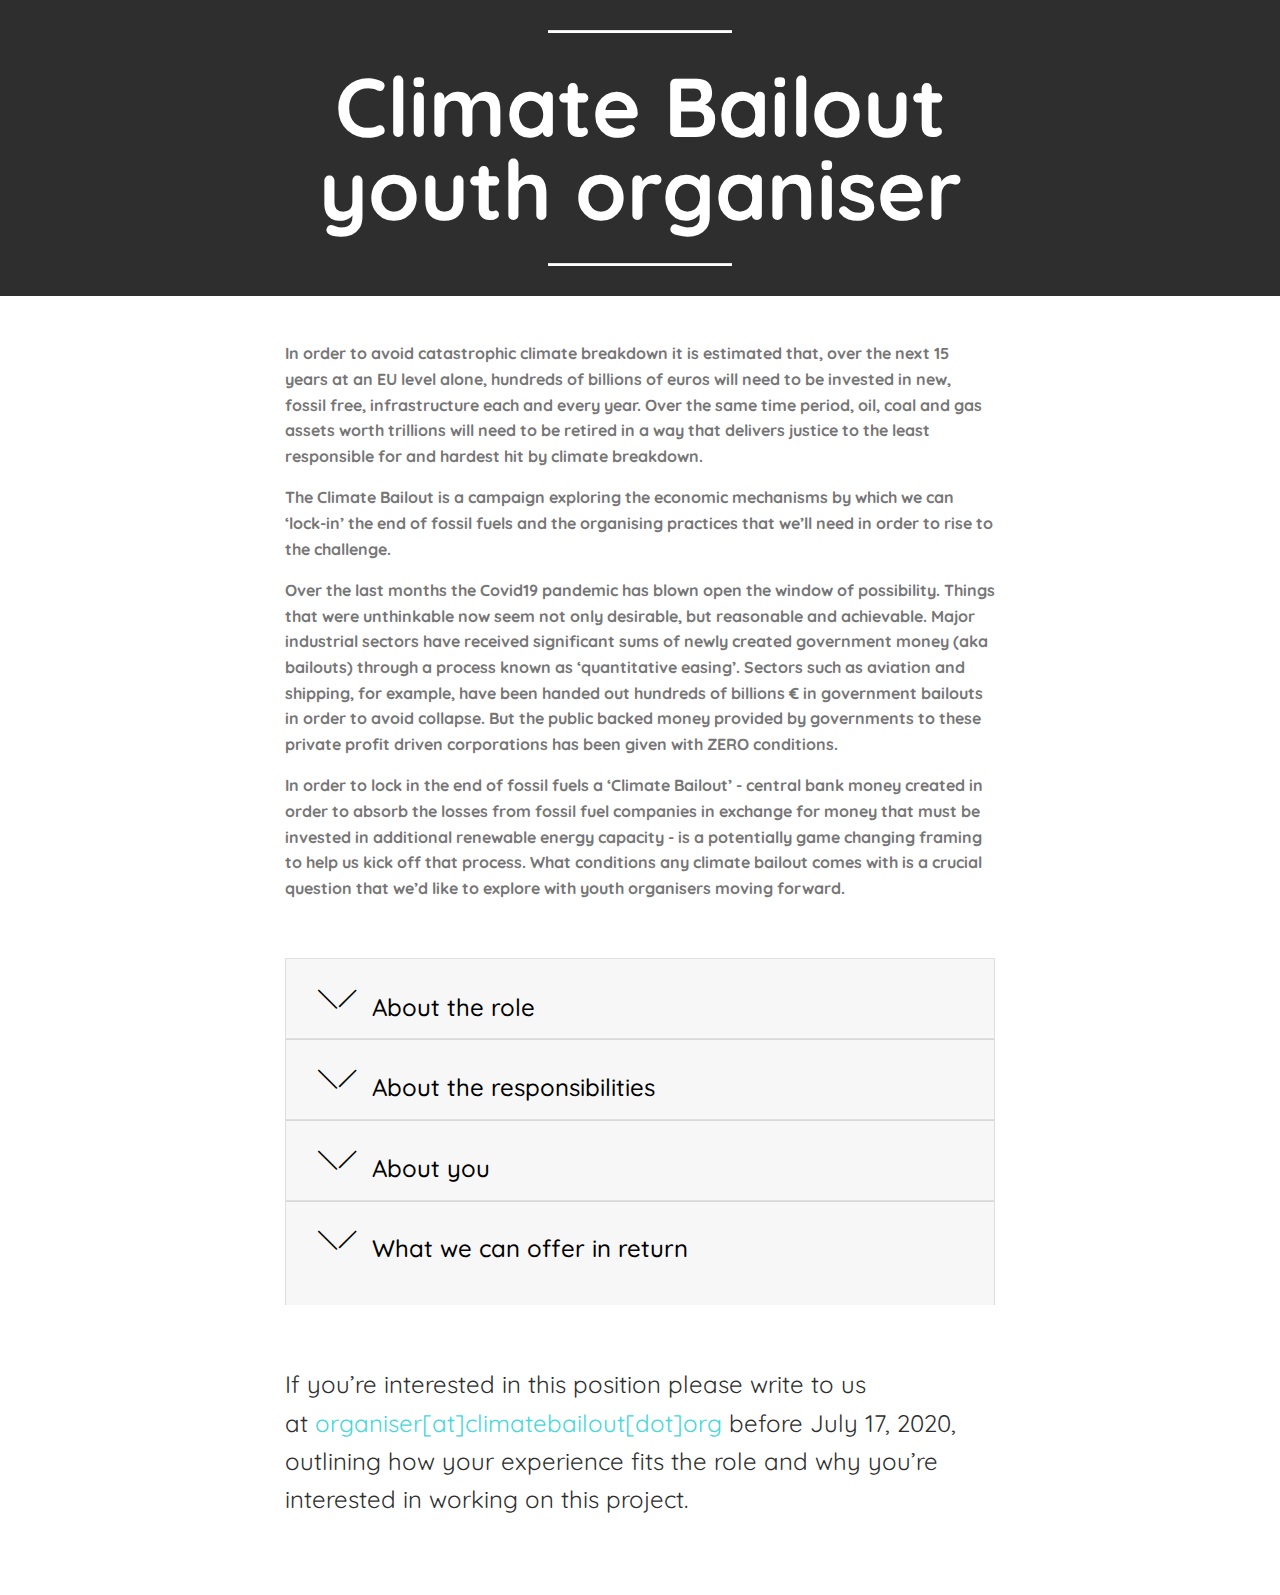
==== page1.html @ 72602262 "create github pages" ====
<!DOCTYPE html>
<html  >
<head>
  <!-- Site made with Mobirise Website Builder v4.12.4, https://mobirise.com -->
  <meta charset="UTF-8">
  <meta http-equiv="X-UA-Compatible" content="IE=edge">
  <meta name="generator" content="Mobirise v4.12.4, mobirise.com">
  <meta name="viewport" content="width=device-width, initial-scale=1, minimum-scale=1">
  <link rel="shortcut icon" href="assets/images/logo4.png" type="image/x-icon">
  <meta name="description" content="Website Builder Description">
  
  
  <title>Work with us</title>
  <link rel="stylesheet" href="assets/web/assets/mobirise-icons/mobirise-icons.css">
  <link rel="stylesheet" href="assets/bootstrap/css/bootstrap.min.css">
  <link rel="stylesheet" href="assets/bootstrap/css/bootstrap-grid.min.css">
  <link rel="stylesheet" href="assets/bootstrap/css/bootstrap-reboot.min.css">
  <link rel="stylesheet" href="assets/web/assets/gdpr-plugin/gdpr-styles.css">
  <link rel="stylesheet" href="assets/tether/tether.min.css">
  <link rel="stylesheet" href="assets/theme/css/style.css">
  <link rel="preload" as="style" href="assets/mobirise/css/mbr-additional.css"><link rel="stylesheet" href="assets/mobirise/css/mbr-additional.css" type="text/css">
  
  
  
</head>
<body>
  <section class="mbr-section article content10 cid-s43A5uUQht" id="content10-o">
    
     

    <div class="container">
        <div class="inner-container" style="width: 66%;">
            <hr class="line" style="width: 25%;">
            <div class="section-text align-center mbr-white mbr-fonts-style display-1"><strong>Climate Bailout youth organiser</strong></div>
            <hr class="line" style="width: 25%;">
        </div>
    </div>
</section>

<section class="engine"><a href="https://mobirise.info/j">website templates</a></section><section class="mbr-section article content1 cid-s43zALOTiz" id="content1-l">
    
     

    <div class="container">
        <div class="media-container-row">
            <div class="mbr-text col-12 mbr-fonts-style display-7 col-md-8"><p><strong>In order to avoid catastrophic climate breakdown it is estimated that, over the next 15 years at an EU level alone, hundreds of billions of euros will need to be invested in new, fossil free, infrastructure each and every year. Over the same time period, oil, coal and gas assets worth trillions will need to be retired in a way that delivers justice to the least responsible for and hardest hit by climate breakdown.&nbsp;</strong></p><p><strong>The Climate Bailout is a campaign exploring the economic mechanisms by which we can ‘lock-in’ the end of fossil fuels and the organising practices that we’ll need in order to rise to the challenge.&nbsp;</strong></p><p><strong>Over the last months the Covid19 pandemic has blown open the window of possibility. Things that were unthinkable now seem not only desirable, but reasonable and achievable.  Major industrial sectors have received significant sums of newly created government money (aka bailouts) through a process known as ‘quantitative easing’. Sectors such as aviation and shipping, for example, have been handed out hundreds of billions € in government bailouts in order to avoid collapse. But the public backed money provided by governments to these private profit driven corporations has been given with ZERO conditions.&nbsp;</strong></p><p><strong>In order to lock in the end of fossil fuels a ‘Climate Bailout’ - central bank money created in order to absorb the losses from fossil fuel companies in exchange for money that must be invested in additional renewable energy capacity - is a potentially game changing framing to help us kick off that process. What conditions any climate bailout comes with is a crucial question that we’d like to explore with youth organisers moving forward.</strong><br></p><p><strong><br></strong></p></div>
        </div>
    </div>
</section>

<section class="toggle1 cid-s43Cy0MGuX" id="toggle1-r">

    

    
        <div class="container">
            <div class="media-container-row">
                <div class="col-12 col-md-8">
                    <div class="section-head text-center space30">
                       
                    </div>
                    <div class="clearfix"></div>
                    <div id="bootstrap-toggle" class="toggle-panel accordionStyles tab-content">
                        <div class="card">
                            <div class="card-header" role="tab" id="headingOne">
                                <a role="button" class="collapsed panel-title text-black" data-toggle="collapse" data-core="" href="#collapse1_24" aria-expanded="false" aria-controls="collapse1">
                                    <h4 class="mbr-fonts-style display-5">
                                        <span class="sign mbr-iconfont mbri-arrow-down inactive"></span>About the role</h4>
                                </a>
                            </div>
                            <div id="collapse1_24" class="panel-collapse noScroll collapse" role="tabpanel" aria-labelledby="headingOne">
                                <div class="panel-body p-4">
                                    <p class="mbr-fonts-style panel-text display-7">
                                       The Climate Bailout is a new campaign supported by LINGO, New Economics Foundation and the World Future Council. While the technical details are still in the early stages of development, there is a deep enough understanding - i.e. that we need to organise for a swift, managed retirement of the fossil fuel industry - to start to engage more people in the development of the movement building aspects of this campaign.</p>
                                </div>
                            </div>
                        </div>
                        <div class="card">
                            <div class="card-header" role="tab" id="headingTwo">
                                <a role="button" class="collapsed panel-title text-black" data-toggle="collapse" data-core="" href="#collapse2_24" aria-expanded="false" aria-controls="collapse2">
                                    <h4 class="mbr-fonts-style display-5">
                                        <span class="sign mbr-iconfont mbri-arrow-down inactive"></span>About the responsibilities</h4>
                                </a>

                            </div>
                            <div id="collapse2_24" class="panel-collapse noScroll collapse" role="tabpanel" aria-labelledby="headingTwo">
                                <div class="panel-body p-4">
                                    <p class="mbr-fonts-style panel-text display-7"><strong>+</strong> connect and convene youth organisers to develop a collective working knowledge and understanding of what role a Climate Bailout could have in the energy transition and its connectedness to other economic approaches to tackling the climate crisis <br><strong>+</strong> help develop campaign and organising strategy and tactics<br><strong>+&nbsp;</strong>develop and organise the translation of materials in German<br><strong>+</strong> represent the climate bailout campaign at public events<br>other tasks as determined through the development of the campaign<br></p>
                                </div>
                            </div>
                        </div>
                        <div class="card">
                            <div class="card-header" role="tab" id="headingThree">
                                <a role="button" class="collapsed panel-title text-black" data-toggle="collapse" data-core="" href="#collapse3_24" aria-expanded="false" aria-controls="collapse3">
                                    <h4 class="mbr-fonts-style display-5">
                                        <span class="sign mbr-iconfont mbri-arrow-down inactive"></span>About you</h4>
                                </a>
                            </div>
                            <div id="collapse3_24" class="panel-collapse noScroll collapse" role="tabpanel" aria-labelledby="headingThree">
                                <div class="panel-body p-4">
                                    <p class="mbr-fonts-style panel-text display-7"><strong>+&nbsp;</strong>you’ve been actively organising in a youth context in Germany for at least a year<br><strong>+</strong> you’ve set up and/or helped to lead a local Fridays for Future group and/or working group and gained some hands-on experience facilitating meetings and group processes and are well connected to youth organisers across Germany, and more broadly in Europe. <br><strong>+</strong> you’re motivated to gain more skills and experience in building and running campaigns and an understanding of the role of civil disobedience as a critical tool for achieving social change. <br><strong>+&nbsp;</strong>you’re fluent in German and while your English might not be perfect you are confident to communicate in it<br></p>
                                </div>
                            </div>
                        </div>
                        <div class="card">
                            <div class="card-header" role="tab" id="headingThree">
                                <a role="button" class="collapsed panel-title text-black" data-toggle="collapse" data-core="" href="#collapse4_24" aria-expanded="false" aria-controls="collapse4">
                                    <h4 class="mbr-fonts-style display-5">
                                        <span class="sign mbr-iconfont mbri-arrow-down inactive"></span>What we can offer in return&nbsp;<div><br></div></h4>
                                </a>
                            </div>
                            <div id="collapse4_24" class="panel-collapse noScroll collapse" role="tabpanel" aria-labelledby="headingThree">
                                <div class="panel-body p-4">
                                    <p class="mbr-fonts-style panel-text display-7"><strong>+</strong> opportunity to gain organising experience with guidance from experienced climate activists and organizers in a new exciting campaign context. <br><strong>+</strong> a small (but not insignificant) monthly stipend to support you while working on the project<br></p>
                                </div>
                            </div>
                        </div>
                        
                        
                    </div>
                </div>
            </div>
        </div>
</section>

<section class="mbr-section article content1 cid-s43zFNd3b7" id="content1-n">
    
     

    <div class="container">
        <div class="media-container-row">
            <div class="mbr-text col-12 mbr-fonts-style display-5 col-md-8"><p>If you’re interested in this position please write to us at&nbsp;<strong><a href="mailto:organiser@climatebailout.org">organiser[at]climatebailout[dot]org</a></strong>&nbsp;before July 17, 2020, outlining how your experience fits the role and why you’re interested in working on this project.</p></div>
        </div>
    </div>
</section>


  <script src="assets/web/assets/jquery/jquery.min.js"></script>
  <script src="assets/popper/popper.min.js"></script>
  <script src="assets/bootstrap/js/bootstrap.min.js"></script>
  <script src="assets/tether/tether.min.js"></script>
  <script src="assets/smoothscroll/smooth-scroll.js"></script>
  <script src="assets/mbr-switch-arrow/mbr-switch-arrow.js"></script>
  <script src="assets/theme/js/script.js"></script>
  
  
</body>
</html>
---- assets/web/assets/mobirise-icons/mobirise-icons.css ----
@font-face {
  font-family: 'MobiriseIcons';
  src:  url('mobirise-icons.eot?spat4u');
  src:  url('mobirise-icons.eot?spat4u#iefix') format('embedded-opentype'),
    url('mobirise-icons.ttf?spat4u') format('truetype'),
    url('mobirise-icons.woff?spat4u') format('woff'),
    url('mobirise-icons.svg?spat4u#MobiriseIcons') format('svg');
  font-weight: normal;
  font-style: normal;
  font-display: swap;
}

[class^="mbri-"], [class*=" mbri-"] {
  /* use !important to prevent issues with browser extensions that change fonts */
  font-family: MobiriseIcons !important;
  speak: none;
  font-style: normal;
  font-weight: normal;
  font-variant: normal;
  text-transform: none;
  line-height: 1;

  /* Better Font Rendering =========== */
  -webkit-font-smoothing: antialiased;
  -moz-osx-font-smoothing: grayscale;
}

.mbri-add-submenu:before {
  content: "\e900";
}
.mbri-alert:before {
  content: "\e901";
}
.mbri-align-center:before {
  content: "\e902";
}
.mbri-align-justify:before {
  content: "\e903";
}
.mbri-align-left:before {
  content: "\e904";
}
.mbri-align-right:before {
  content: "\e905";
}
.mbri-android:before {
  content: "\e906";
}
.mbri-apple:before {
  content: "\e907";
}
.mbri-arrow-down:before {
  content: "\e908";
}
.mbri-arrow-next:before {
  content: "\e909";
}
.mbri-arrow-prev:before {
  content: "\e90a";
}
.mbri-arrow-up:before {
  content: "\e90b";
}
.mbri-bold:before {
  content: "\e90c";
}
.mbri-bookmark:before {
  content: "\e90d";
}
.mbri-bootstrap:before {
  content: "\e90e";
}
.mbri-briefcase:before {
  content: "\e90f";
}
.mbri-browse:before {
  content: "\e910";
}
.mbri-bulleted-list:before {
  content: "\e911";
}
.mbri-calendar:before {
  content: "\e912";
}
.mbri-camera:before {
  content: "\e913";
}
.mbri-cart-add:before {
  content: "\e914";
}
.mbri-cart-full:before {
  content: "\e915";
}
.mbri-cash:before {
  content: "\e916";
}
.mbri-change-style:before {
  content: "\e917";
}
.mbri-chat:before {
  content: "\e918";
}
.mbri-clock:before {
  content: "\e919";
}
.mbri-close:before {
  content: "\e91a";
}
.mbri-cloud:before {
  content: "\e91b";
}
.mbri-code:before {
  content: "\e91c";
}
.mbri-contact-form:before {
  content: "\e91d";
}
.mbri-credit-card:before {
  content: "\e91e";
}
.mbri-cursor-click:before {
  content: "\e91f";
}
.mbri-cust-feedback:before {
  content: "\e920";
}
.mbri-database:before {
  content: "\e921";
}
.mbri-delivery:before {
  content: "\e922";
}
.mbri-desktop:before {
  content: "\e923";
}
.mbri-devices:before {
  content: "\e924";
}
.mbri-down:before {
  content: "\e925";
}
.mbri-download:before {
  content: "\e989";
}
.mbri-drag-n-drop:before {
  content: "\e927";
}
.mbri-drag-n-drop2:before {
  content: "\e928";
}
.mbri-edit:before {
  content: "\e929";
}
.mbri-edit2:before {
  content: "\e92a";
}
.mbri-error:before {
  content: "\e92b";
}
.mbri-extension:before {
  content: "\e92c";
}
.mbri-features:before {
  content: "\e92d";
}
.mbri-file:before {
  content: "\e92e";
}
.mbri-flag:before {
  content: "\e92f";
}
.mbri-folder:before {
  content: "\e930";
}
.mbri-gift:before {
  content: "\e931";
}
.mbri-github:before {
  content: "\e932";
}
.mbri-globe:before {
  content: "\e933";
}
.mbri-globe-2:before {
  content: "\e934";
}
.mbri-growing-chart:before {
  content: "\e935";
}
.mbri-hearth:before {
  content: "\e936";
}
.mbri-help:before {
  content: "\e937";
}
.mbri-home:before {
  content: "\e938";
}
.mbri-hot-cup:before {
  content: "\e939";
}
.mbri-idea:before {
  content: "\e93a";
}
.mbri-image-gallery:before {
  content: "\e93b";
}
.mbri-image-slider:before {
  content: "\e93c";
}
.mbri-info:before {
  content: "\e93d";
}
.mbri-italic:before {
  content: "\e93e";
}
.mbri-key:before {
  content: "\e93f";
}
.mbri-laptop:before {
  content: "\e940";
}
.mbri-layers:before {
  content: "\e941";
}
.mbri-left-right:before {
  content: "\e942";
}
.mbri-left:before {
  content: "\e943";
}
.mbri-letter:before {
  content: "\e944";
}
.mbri-like:before {
  content: "\e945";
}
.mbri-link:before {
  content: "\e946";
}
.mbri-lock:before {
  content: "\e947";
}
.mbri-login:before {
  content: "\e948";
}
.mbri-logout:before {
  content: "\e949";
}
.mbri-magic-stick:before {
  content: "\e94a";
}
.mbri-map-pin:before {
  content: "\e94b";
}
.mbri-menu:before {
  content: "\e94c";
}
.mbri-mobile:before {
  content: "\e94d";
}
.mbri-mobile2:before {
  content: "\e94e";
}
.mbri-mobirise:before {
  content: "\e94f";
}
.mbri-more-horizontal:before {
  content: "\e950";
}
.mbri-more-vertical:before {
  content: "\e951";
}
.mbri-music:before {
  content: "\e952";
}
.mbri-new-file:before {
  content: "\e953";
}
.mbri-numbered-list:before {
  content: "\e954";
}
.mbri-opened-folder:before {
  content: "\e955";
}
.mbri-pages:before {
  content: "\e956";
}
.mbri-paper-plane:before {
  content: "\e957";
}
.mbri-paperclip:before {
  content: "\e958";
}
.mbri-photo:before {
  content: "\e959";
}
.mbri-photos:before {
  content: "\e95a";
}
.mbri-pin:before {
  content: "\e95b";
}
.mbri-play:before {
  content: "\e95c";
}
.mbri-plus:before {
  content: "\e95d";
}
.mbri-preview:before {
  content: "\e95e";
}
.mbri-print:before {
  content: "\e95f";
}
.mbri-protect:before {
  content: "\e960";
}
.mbri-question:before {
  content: "\e961";
}
.mbri-quote-left:before {
  content: "\e962";
}
.mbri-quote-right:before {
  content: "\e963";
}
.mbri-refresh:before {
  content: "\e964";
}
.mbri-responsive:before {
  content: "\e965";
}
.mbri-right:before {
  content: "\e966";
}
.mbri-rocket:before {
  content: "\e967";
}
.mbri-sad-face:before {
  content: "\e968";
}
.mbri-sale:before {
  content: "\e969";
}
.mbri-save:before {
  content: "\e96a";
}
.mbri-search:before {
  content: "\e96b";
}
.mbri-setting:before {
  content: "\e96c";
}
.mbri-setting2:before {
  content: "\e96d";
}
.mbri-setting3:before {
  content: "\e96e";
}
.mbri-share:before {
  content: "\e96f";
}
.mbri-shopping-bag:before {
  content: "\e970";
}
.mbri-shopping-basket:before {
  content: "\e971";
}
.mbri-shopping-cart:before {
  content: "\e972";
}
.mbri-sites:before {
  content: "\e973";
}
.mbri-smile-face:before {
  content: "\e974";
}
.mbri-speed:before {
  content: "\e975";
}
.mbri-star:before {
  content: "\e976";
}
.mbri-success:before {
  content: "\e977";
}
.mbri-sun:before {
  content: "\e978";
}
.mbri-sun2:before {
  content: "\e979";
}
.mbri-tablet:before {
  content: "\e97a";
}
.mbri-tablet-vertical:before {
  content: "\e97b";
}
.mbri-target:before {
  content: "\e97c";
}
.mbri-timer:before {
  content: "\e97d";
}
.mbri-to-ftp:before {
  content: "\e97e";
}
.mbri-to-local-drive:before {
  content: "\e97f";
}
.mbri-touch-swipe:before {
  content: "\e980";
}
.mbri-touch:before {
  content: "\e981";
}
.mbri-trash:before {
  content: "\e982";
}
.mbri-underline:before {
  content: "\e983";
}
.mbri-unlink:before {
  content: "\e984";
}
.mbri-unlock:before {
  content: "\e985";
}
.mbri-up-down:before {
  content: "\e986";
}
.mbri-up:before {
  content: "\e987";
}
.mbri-update:before {
  content: "\e988";
}
.mbri-upload:before {
 content: "\e926"; 
}
.mbri-user:before {
  content: "\e98a";
}
.mbri-user2:before {
  content: "\e98b";
}
.mbri-users:before {
  content: "\e98c";
}
.mbri-video:before {
  content: "\e98d";
}
.mbri-video-play:before {
  content: "\e98e";
}
.mbri-watch:before {
  content: "\e98f";
}
.mbri-website-theme:before {
  content: "\e990";
}
.mbri-wifi:before {
  content: "\e991";
}
.mbri-windows:before {
  content: "\e992";
}
.mbri-zoom-out:before {
  content: "\e993";
}
.mbri-redo:before {
  content: "\e994";
}
.mbri-undo:before {
  content: "\e995";
}
---- assets/web/assets/gdpr-plugin/gdpr-styles.css ----
.gdpr-block {
    padding: 10px;
    font-size: 14px;
    display: block;
    width: 100%;
    text-align: center;
}
.gdpr-block.covert {
	display: none;
}
.textGDPR {
    position: relative;
}
.gdpr-block label span.textGDPR input[name='gdpr']{
    width: 15px;
    height: 15px;
    margin: 0;
    position: absolute;
    top: 2px;
    left: -20px;
}
.gdpr-block label {
    color: #a7a7a7;
    vertical-align: middle;
    user-select: none;
    margin-bottom: 0;
}
---- assets/theme/css/style.css ----
/*!
 * Mobirise v4 theme (https://mobirise.com/)
 * Copyright 2017 Mobirise
 */
section {
  background-color: #eeeeee;
}

.form-control:focus {
  box-shadow: none;
}

:focus {
  outline: none;
}

body {
  font-style: normal;
  line-height: 1.5;
}

section,
.container,
.container-fluid {
  position: relative;
  word-wrap: break-word;
}

a.mbr-iconfont:hover {
  text-decoration: none;
}

.article .lead p,
.article .lead ul,
.article .lead ol,
.article .lead pre,
.article .lead blockquote {
  margin-bottom: 0;
}

ul,
ol,
pre,
blockquote {
  margin-bottom: 2.3125rem;
}

pre {
  background: #f4f4f4;
  padding: 10px 24px;
  white-space: pre-wrap;
}

.inactive {
  -webkit-user-select: none;
  -moz-user-select: none;
  -ms-user-select: none;
  user-select: none;
  pointer-events: none;
  -webkit-user-drag: none;
  user-drag: none;
}

.mbr-section__comments .row {
  justify-content: center;
  -webkit-justify-content: center;
}

a {
  font-style: normal;
  font-weight: 400;
  cursor: pointer;
}

a, a:hover {
  text-decoration: none;
}

figure {
  margin-bottom: 0;
}

body {
  color: #232323;
}

h1,
h2,
h3,
h4,
h5,
h6,
.h1,
.h2,
.h3,
.h4,
.h5,
.h6,
.display-1,
.display-2,
.display-3,
.display-4 {
  line-height: 1;
  word-break: break-word;
  word-wrap: break-word;
}

.mbr-section-title {
  font-style: normal;
  line-height: 1.2;
}

.mbr-section-subtitle {
  line-height: 1.3;
}

.mbr-text {
  font-style: normal;
  line-height: 1.6;
}

b,
strong {
  font-weight: bold;
}

blockquote {
  padding: 10px 0 10px 20px;
  position: relative;
  border-left: 2px solid;
  border-color: #ff3366;
}

input:-webkit-autofill, input:-webkit-autofill:hover, input:-webkit-autofill:focus, input:-webkit-autofill:active {
  transition-delay: 9999s;
  transition-property: background-color, color;
}

textarea[type='hidden'] {
  display: none;
}

body {
  position: relative;
}

section {
  background-position: 50% 50%;
  background-repeat: no-repeat;
  background-size: cover;
}

section .mbr-background-video,
section .mbr-background-video-preview {
  position: absolute;
  bottom: 0;
  left: 0;
  right: 0;
  top: 0;
}

.hidden {
  visibility: hidden;
}

.mbr-z-index20 {
  z-index: 20;
}

/*! Base colors */
.mbr-white {
  color: #ffffff;
}

.mbr-black {
  color: #000000;
}

.mbr-bg-white {
  background-color: #ffffff;
}

.mbr-bg-black {
  background-color: #000000;
}

/*! Text-aligns */
.align-left {
  text-align: left;
}

.align-center {
  text-align: center;
}

.align-right {
  text-align: right;
}

@media (max-width: 767px) {
  .align-left,
  .align-center,
  .align-right,
  .mbr-section-btn,
  .mbr-section-title {
    text-align: center;
  }
}

/*! Font-weight  */
.mbr-light {
  font-weight: 300;
}

.mbr-regular {
  font-weight: 400;
}

.mbr-semibold {
  font-weight: 500;
}

.mbr-bold {
  font-weight: 700;
}

/*! Media  */
.media-size-item {
  -moz-flex: 1 1 auto;
  -o-flex: 1 1 auto;
  flex: 1 1 auto;
}

.media-content {
  flex-basis: 100%;
}

.media-container-row {
  display: flex;
  flex-direction: row;
  flex-wrap: wrap;
  justify-content: center;
  align-content: center;
  align-items: start;
}

.media-container-row .media-size-item {
  width: 400px;
}

.media-container-column {
  display: flex;
  flex-direction: column;
  flex-wrap: wrap;
  justify-content: center;
  align-content: center;
  align-items: stretch;
}

.media-container-column > * {
  width: 100%;
}

@media (min-width: 992px) {
  .media-container-row {
    flex-wrap: nowrap;
  }
}

figure {
  overflow: hidden;
}

figure[mbr-media-size] {
  transition: width 0.1s;
}

.mbr-figure img,
.mbr-figure iframe {
  display: block;
  width: 100%;
}

.card {
  background-color: transparent;
  border: none;
}

.card-box {
  width: 100%;
}

.card-img {
  text-align: center;
  flex-shrink: 0;
  -webkit-flex-shrink: 0;
}

.media {
  max-width: 100%;
  margin: 0 auto;
}

.mbr-figure {
  -ms-grid-row-align: center;
  align-self: center;
}

.media-container > div {
  max-width: 100%;
}

.mbr-figure img,
.card-img img {
  width: 100%;
}

@media (max-width: 991px) {
  .media-size-item {
    width: auto !important;
  }
  .media {
    width: auto;
  }
  .mbr-figure {
    width: 100% !important;
  }
}

/*! Buttons */
.btn {
  font-weight: 500;
  border-width: 2px;
  font-style: normal;
  letter-spacing: 1px;
  margin: .4rem .8rem;
  white-space: normal;
  transition: all .3s ease-in-out;
  display: inline-flex;
  align-items: center;
  justify-content: center;
  word-break: break-word;
  -webkit-align-items: center;
  -webkit-justify-content: center;
  display: -webkit-inline-flex;
}

.btn-sm {
  font-weight: 500;
  letter-spacing: 1px;
  transition: all .3s ease-in-out;
}

.btn-md {
  font-weight: 500;
  letter-spacing: 1px;
  margin: .4rem .8rem !important;
  transition: all .3s ease-in-out;
}

.btn-lg {
  font-weight: 500;
  letter-spacing: 1px;
  margin: .4rem .8rem !important;
  transition: all .3s ease-in-out;
}

.mbr-section-btn {
  margin-left: -0.25rem;
  margin-right: -0.25rem;
  font-size: 0;
}

nav .mbr-section-btn {
  margin-left: 0rem;
  margin-right: 0rem;
}

.btn-form {
  border-radius: 0;
}

.btn-form:hover {
  cursor: pointer;
}

/*! Btn icon margin */
.btn .mbr-iconfont,
.btn.btn-sm .mbr-iconfont {
  cursor: pointer;
  margin-right: 0.5rem;
}

.btn.btn-md .mbr-iconfont,
.btn.btn-md .mbr-iconfont {
  margin-right: 0.8rem;
}

.mbr-regular {
  font-weight: 400;
}

.mbr-semibold {
  font-weight: 500;
}

.mbr-bold {
  font-weight: 700;
}

[type='submit'] {
  -webkit-appearance: none;
}

/*! Full-screen */
.mbr-fullscreen .mbr-overlay {
  min-height: 100vh;
}

.mbr-fullscreen {
  display: flex;
  display: -moz-flex;
  display: -ms-flex;
  display: -o-flex;
  align-items: center;
  -webkit-align-items: center;
  min-height: 100vh;
  padding-top: 3rem;
  padding-bottom: 3rem;
}

/*! Map */
.map {
  height: 25rem;
  position: relative;
}

.map iframe {
  width: 100%;
  height: 100%;
}

.mbr-overlay {
  background-color: #000;
  bottom: 0;
  left: 0;
  opacity: .5;
  position: absolute;
  right: 0;
  top: 0;
  z-index: 0;
  pointer-events: none;
}

/* Form */
blockquote {
  font-style: italic;
  padding: 10px 0 10px 20px;
  font-size: 1.09rem;
  position: relative;
  border-width: 3px;
}

.form-control {
  background-color: #f5f5f5;
  box-shadow: none;
  color: #565656;
  line-height: 1.43;
  min-height: 3.5em;
  padding: 1.07em .5em;
}

.form-control, .form-control:focus {
  border: 1px solid #e8e8e8;
}

.form-active .form-control:invalid {
  border-color: red;
}

.form-control-label {
  position: relative;
  cursor: pointer;
  margin-bottom: .357em;
  padding: 0;
}

.alert {
  color: #ffffff;
  border-radius: 0;
  border: 0;
  font-size: .875rem;
  line-height: 1.5;
  margin-bottom: 1.875rem;
  padding: 1.25rem;
  position: relative;
}

.alert.alert-form::after {
  background-color: inherit;
  bottom: -7px;
  content: "";
  display: block;
  height: 14px;
  left: 50%;
  margin-left: -7px;
  position: absolute;
  transform: rotate(45deg);
  width: 14px;
  -webkit-transform: rotate(45deg);
}

.form-asterisk {
  font-family: initial;
  position: absolute;
  top: -2px;
  font-weight: normal;
}

/*! Scroll to top arrow */
#scrollToTop a i:before {
  content: '';
  position: absolute;
  height: 40%;
  top: 25%;
  background: #fff;
  width: 2px;
  left: calc(50% - 1px);
}

#scrollToTop a i:after {
  content: '';
  position: absolute;
  display: block;
  border-top: 2px solid #fff;
  border-right: 2px solid #fff;
  width: 40%;
  height: 40%;
  left: 30%;
  bottom: 30%;
  transform: rotate(135deg);
  -webkit-transform: rotate(135deg);
}

.mbr-arrow-up {
  bottom: 25px;
  right: 90px;
  position: fixed;
  text-align: right;
  z-index: 5000;
  color: #ffffff;
  font-size: 32px;
  transform: rotate(180deg);
  -webkit-transform: rotate(180deg);
}

.mbr-arrow-up a {
  background: rgba(0, 0, 0, 0.2);
  border-radius: 3px;
  color: #fff;
  display: inline-block;
  height: 60px;
  width: 60px;
  outline-style: none !important;
  position: relative;
  text-decoration: none;
  transition: all 0.3s ease-in-out;
  cursor: pointer;
  text-align: center;
}

.mbr-arrow-up a:hover {
  background-color: rgba(0, 0, 0, 0.4);
}

.mbr-arrow-up a i {
  line-height: 60px;
}

.mbr-arrow-up-icon {
  display: block;
  color: #fff;
}

.mbr-arrow-up-icon::before {
  content: '\203a';
  display: inline-block;
  font-family: serif;
  font-size: 32px;
  line-height: 1;
  font-style: normal;
  position: relative;
  top: 6px;
  left: -4px;
  -webkit-transform: rotate(-90deg);
  transform: rotate(-90deg);
}

/*! Arrow Down */
.mbr-arrow {
  position: absolute;
  bottom: 45px;
  left: 50%;
  width: 60px;
  height: 60px;
  cursor: pointer;
  background-color: rgba(80, 80, 80, 0.5);
  border-radius: 50%;
  -webkit-transform: translateX(-50%);
  transform: translateX(-50%);
}

.mbr-arrow > a {
  display: inline-block;
  text-decoration: none;
  outline-style: none;
  -webkit-animation: arrowdown 1.7s ease-in-out infinite;
  animation: arrowdown 1.7s ease-in-out infinite;
}

.mbr-arrow > a > i {
  position: absolute;
  top: -2px;
  left: 15px;
  font-size: 2rem;
}

@keyframes arrowdown {
  0% {
    transform: translateY(0px);
    -webkit-transform: translateY(0px);
  }
  50% {
    transform: translateY(-5px);
    -webkit-transform: translateY(-5px);
  }
  100% {
    transform: translateY(0px);
    -webkit-transform: translateY(0px);
  }
}

@-webkit-keyframes arrowdown {
  0% {
    transform: translateY(0px);
    -webkit-transform: translateY(0px);
  }
  50% {
    transform: translateY(-5px);
    -webkit-transform: translateY(-5px);
  }
  100% {
    transform: translateY(0px);
    -webkit-transform: translateY(0px);
  }
}

@media (max-width: 500px) {
  .mbr-arrow-up {
    left: 50%;
    right: auto;
    transform: translateX(-50%) rotate(180deg);
    -webkit-transform: translateX(-50%) rotate(180deg);
  }
}

/*Gradients animation*/
@keyframes gradient-animation {
  from {
    background-position: 0% 100%;
    -webkit-animation-timing-function: ease-in-out;
            animation-timing-function: ease-in-out;
  }
  to {
    background-position: 100% 0%;
    -webkit-animation-timing-function: ease-in-out;
            animation-timing-function: ease-in-out;
  }
}

@-webkit-keyframes gradient-animation {
  from {
    background-position: 0% 100%;
    -webkit-animation-timing-function: ease-in-out;
            animation-timing-function: ease-in-out;
  }
  to {
    background-position: 100% 0%;
    -webkit-animation-timing-function: ease-in-out;
            animation-timing-function: ease-in-out;
  }
}

.bg-gradient {
  background-size: 200% 200%;
  animation: gradient-animation 5s infinite alternate;
  -webkit-animation: gradient-animation 5s infinite alternate;
}

.menu .navbar-brand {
  display: -webkit-flex;
}

.menu .navbar-brand span {
  display: flex;
  display: -webkit-flex;
}

.menu .navbar-brand .navbar-caption-wrap {
  display: -webkit-flex;
}

.menu .navbar-brand .navbar-logo img {
  display: -webkit-flex;
}

@media (min-width: 768px) and (max-width: 1023px) {
  .menu .navbar-toggleable-sm .navbar-nav {
    display: -ms-flexbox;
  }
}

@media (max-width: 1023px) {
  .menu .navbar-collapse {
    max-height: 93.5vh;
  }
  .menu .navbar-collapse.show {
    overflow: auto;
  }
}

@media (min-width: 1024px) {
  .menu .navbar-nav.nav-dropdown {
    display: -webkit-flex;
  }
  .menu .navbar-toggleable-sm .navbar-collapse {
    display: -webkit-flex !important;
  }
  .menu .collapsed .navbar-collapse {
    max-height: 93.5vh;
  }
  .menu .collapsed .navbar-collapse.show {
    overflow: auto;
  }
}

@media (max-width: 767px) {
  .menu .navbar-collapse {
    max-height: 80vh;
  }
}

/* Others*/
.note-check a[data-value=Rubik] {
  font-style: normal;
}

.mbr-arrow a {
  color: #ffffff;
}

@media (max-width: 767px) {
  .mbr-arrow {
    display: none;
  }
}

.navbar {
  display: -webkit-flex;
  -webkit-flex-wrap: wrap;
  -webkit-align-items: center;
  -webkit-justify-content: space-between;
}

.navbar-collapse {
  -webkit-flex-basis: 100%;
  -webkit-flex-grow: 1;
  -webkit-align-items: center;
}

.nav-dropdown .link {
  padding: 0.667em 1.667em !important;
  margin: 0 !important;
}

.nav {
  display: -webkit-flex;
  -webkit-flex-wrap: wrap;
}

.row {
  display: -webkit-flex;
  -webkit-flex-wrap: wrap;
}

.justify-content-center {
  -webkit-justify-content: center;
}

.form-inline {
  display: -webkit-flex;
  -webkit-align-items: center;
}

.card-wrapper {
  -webkit-flex: 1;
}

.carousel-control {
  z-index: 10;
  display: -webkit-flex;
  -webkit-align-items: center;
  -webkit-justify-content: center;
}

.carousel-controls {
  display: -webkit-flex;
}

.media {
  display: -webkit-flex;
}

.form-group:focus {
  outline: none;
}

.jq-selectbox__select {
  padding: 1.07em 0.5em;
  position: absolute;
  top: 0;
  left: 0;
  width: 100%;
}

.jq-selectbox__dropdown {
  position: absolute;
  top: 100%;
  left: 0 !important;
  width: 100% !important;
}

.jq-selectbox__trigger-arrow {
  -webkit-transform: translateY(-50%);
          transform: translateY(-50%);
}

.jq-selectbox li {
  padding: 1.07em 0.5em;
}

input[type='range'] {
  padding-left: 0 !important;
  padding-right: 0 !important;
}

.modal-dialog,
.modal-content {
  height: 100%;
}

.modal-dialog .carousel-inner {
  height: calc(100vh - 1.75rem);
}

@media (max-width: 575px) {
  .modal-dialog .carousel-inner {
    height: calc(100vh - 1rem);
  }
}

.carousel-item {
  text-align: center;
}

.carousel-item img {
  margin: auto;
}

.navbar-toggler {
  align-self: flex-start;
  padding: 0.25rem 0.75rem;
  font-size: 1.25rem;
  line-height: 1;
  background: transparent;
  border: 1px solid transparent;
  border-radius: 0.25rem;
}

.navbar-toggler:focus,
.navbar-toggler:hover {
  text-decoration: none;
}

.navbar-toggler-icon {
  display: inline-block;
  width: 1.5em;
  height: 1.5em;
  vertical-align: middle;
  content: '';
  background: no-repeat center center;
  background-size: 100% 100%;
}

.navbar-toggler-left {
  position: absolute;
  left: 1rem;
}

.navbar-toggler-right {
  position: absolute;
  right: 1rem;
}

@media (max-width: 575px) {
  .navbar-toggleable .navbar-nav .dropdown-menu {
    position: static;
    float: none;
  }
  .navbar-toggleable > .container {
    padding-right: 0;
    padding-left: 0;
  }
}

@media (min-width: 576px) {
  .navbar-toggleable {
    flex-direction: row;
    flex-wrap: nowrap;
    align-items: center;
  }
  .navbar-toggleable .navbar-nav {
    flex-direction: row;
  }
  .navbar-toggleable .navbar-nav .nav-link {
    padding-right: 0.5rem;
    padding-left: 0.5rem;
  }
  .navbar-toggleable > .container {
    display: flex;
    flex-wrap: nowrap;
    align-items: center;
  }
  .navbar-toggleable .navbar-collapse {
    display: flex !important;
    width: 100%;
  }
  .navbar-toggleable .navbar-toggler {
    display: none;
  }
}

@media (max-width: 767px) {
  .navbar-toggleable-sm .navbar-nav .dropdown-menu {
    position: static;
    float: none;
  }
  .navbar-toggleable-sm > .container {
    padding-right: 0;
    padding-left: 0;
  }
}

@media (min-width: 768px) {
  .navbar-toggleable-sm {
    flex-direction: row;
    flex-wrap: nowrap;
    align-items: center;
  }
  .navbar-toggleable-sm .navbar-nav {
    flex-direction: row;
  }
  .navbar-toggleable-sm .navbar-nav .nav-link {
    padding-right: 0.5rem;
    padding-left: 0.5rem;
  }
  .navbar-toggleable-sm > .container {
    display: flex;
    flex-wrap: nowrap;
    align-items: center;
  }
  .navbar-toggleable-sm .navbar-collapse {
    display: none;
    width: 100%;
  }
  .navbar-toggleable-sm .navbar-toggler {
    display: none;
  }
}

@media (max-width: 1023px) {
  .navbar-toggleable-md .navbar-nav .dropdown-menu {
    position: static;
    float: none;
  }
  .navbar-toggleable-md > .container {
    padding-right: 0;
    padding-left: 0;
  }
}

@media (min-width: 1024px) {
  .navbar-toggleable-md {
    flex-direction: row;
    flex-wrap: nowrap;
    align-items: center;
  }
  .navbar-toggleable-md .navbar-nav {
    flex-direction: row;
  }
  .navbar-toggleable-md .navbar-nav .nav-link {
    padding-right: 0.5rem;
    padding-left: 0.5rem;
  }
  .navbar-toggleable-md > .container {
    display: flex;
    flex-wrap: nowrap;
    align-items: center;
  }
  .navbar-toggleable-md .navbar-collapse {
    display: flex !important;
    width: 100%;
  }
  .navbar-toggleable-md .navbar-toggler {
    display: none;
  }
}

@media (max-width: 1199px) {
  .navbar-toggleable-lg .navbar-nav .dropdown-menu {
    position: static;
    float: none;
  }
  .navbar-toggleable-lg > .container {
    padding-right: 0;
    padding-left: 0;
  }
}

@media (min-width: 1200px) {
  .navbar-toggleable-lg {
    flex-direction: row;
    flex-wrap: nowrap;
    align-items: center;
  }
  .navbar-toggleable-lg .navbar-nav {
    flex-direction: row;
  }
  .navbar-toggleable-lg .navbar-nav .nav-link {
    padding-right: 0.5rem;
    padding-left: 0.5rem;
  }
  .navbar-toggleable-lg > .container {
    display: flex;
    flex-wrap: nowrap;
    align-items: center;
  }
  .navbar-toggleable-lg .navbar-collapse {
    display: flex !important;
    width: 100%;
  }
  .navbar-toggleable-lg .navbar-toggler {
    display: none;
  }
}

.navbar-toggleable-xl {
  flex-direction: row;
  flex-wrap: nowrap;
  align-items: center;
}

.navbar-toggleable-xl .navbar-nav .dropdown-menu {
  position: static;
  float: none;
}

.navbar-toggleable-xl > .container {
  padding-right: 0;
  padding-left: 0;
}

.navbar-toggleable-xl .navbar-nav {
  flex-direction: row;
}

.navbar-toggleable-xl .navbar-nav .nav-link {
  padding-right: 0.5rem;
  padding-left: 0.5rem;
}

.navbar-toggleable-xl > .container {
  display: flex;
  flex-wrap: nowrap;
  align-items: center;
}

.navbar-toggleable-xl .navbar-collapse {
  display: flex !important;
  width: 100%;
}

.navbar-toggleable-xl .navbar-toggler {
  display: none;
}

.card-img {
  width: auto;
}

.menu .navbar.collapsed:not(.beta-menu) {
  flex-direction: column;
}

.carousel-item.active,
.carousel-item-next,
.carousel-item-prev {
  display: flex;
}

.note-air-layout .dropup .dropdown-menu,
.note-air-layout .navbar-fixed-bottom .dropdown .dropdown-menu {
  bottom: initial !important;
}

html,
body {
  height: auto;
  min-height: 100vh;
}

.dropup .dropdown-toggle::after {
  display: none;
}
.engine {
	position: absolute;
	text-indent: -2400px;
	text-align: center;
	padding: 0;
	top: 0;
	left: -2400px;
}
---- assets/mobirise/css/mbr-additional.css ----
@import url(https://fonts.googleapis.com/css?family=Quicksand:300,400,500,600,700&display=swap);





body {
  font-family: Rubik;
}
.display-1 {
  font-family: 'Quicksand', sans-serif;
  font-size: 5.2rem;
  font-display: swap;
}
.display-1 > .mbr-iconfont {
  font-size: 8.32rem;
}
.display-2 {
  font-family: 'Quicksand', sans-serif;
  font-size: 2.6rem;
  font-display: swap;
}
.display-2 > .mbr-iconfont {
  font-size: 4.16rem;
}
.display-4 {
  font-family: 'Quicksand', sans-serif;
  font-size: 1rem;
  font-display: swap;
}
.display-4 > .mbr-iconfont {
  font-size: 1.6rem;
}
.display-5 {
  font-family: 'Quicksand', sans-serif;
  font-size: 1.5rem;
  font-display: swap;
}
.display-5 > .mbr-iconfont {
  font-size: 2.4rem;
}
.display-7 {
  font-family: 'Quicksand', sans-serif;
  font-size: 1rem;
  font-display: swap;
}
.display-7 > .mbr-iconfont {
  font-size: 1.6rem;
}
/* ---- Fluid typography for mobile devices ---- */
/* 1.4 - font scale ratio ( bootstrap == 1.42857 ) */
/* 100vw - current viewport width */
/* (48 - 20)  48 == 48rem == 768px, 20 == 20rem == 320px(minimal supported viewport) */
/* 0.65 - min scale variable, may vary */
@media (max-width: 768px) {
  .display-1 {
    font-size: 4.16rem;
    font-size: calc( 2.4699999999999998rem + (5.2 - 2.4699999999999998) * ((100vw - 20rem) / (48 - 20)));
    line-height: calc( 1.4 * (2.4699999999999998rem + (5.2 - 2.4699999999999998) * ((100vw - 20rem) / (48 - 20))));
  }
  .display-2 {
    font-size: 2.08rem;
    font-size: calc( 1.56rem + (2.6 - 1.56) * ((100vw - 20rem) / (48 - 20)));
    line-height: calc( 1.4 * (1.56rem + (2.6 - 1.56) * ((100vw - 20rem) / (48 - 20))));
  }
  .display-4 {
    font-size: 0.8rem;
    font-size: calc( 1rem + (1 - 1) * ((100vw - 20rem) / (48 - 20)));
    line-height: calc( 1.4 * (1rem + (1 - 1) * ((100vw - 20rem) / (48 - 20))));
  }
  .display-5 {
    font-size: 1.2rem;
    font-size: calc( 1.175rem + (1.5 - 1.175) * ((100vw - 20rem) / (48 - 20)));
    line-height: calc( 1.4 * (1.175rem + (1.5 - 1.175) * ((100vw - 20rem) / (48 - 20))));
  }
}
/* Buttons */
.btn {
  padding: 1rem 3rem;
  border-radius: 3px;
}
.btn-sm {
  padding: 0.6rem 1.5rem;
  border-radius: 3px;
}
.btn-md {
  padding: 1rem 3rem;
  border-radius: 3px;
}
.btn-lg {
  padding: 1.2rem 3.2rem;
  border-radius: 3px;
}
.bg-primary {
  background-color: #46d7d7 !important;
}
.bg-success {
  background-color: #f7ed4a !important;
}
.bg-info {
  background-color: #46d7d7 !important;
}
.bg-warning {
  background-color: #879a9f !important;
}
.bg-danger {
  background-color: #b1a374 !important;
}
.btn-primary,
.btn-primary:active {
  background-color: #46d7d7 !important;
  border-color: #46d7d7 !important;
  color: #ffffff !important;
}
.btn-primary:hover,
.btn-primary:focus,
.btn-primary.focus,
.btn-primary.active {
  color: #ffffff !important;
  background-color: #25abab !important;
  border-color: #25abab !important;
}
.btn-primary.disabled,
.btn-primary:disabled {
  color: #ffffff !important;
  background-color: #25abab !important;
  border-color: #25abab !important;
}
.btn-secondary,
.btn-secondary:active {
  background-color: #309e33 !important;
  border-color: #309e33 !important;
  color: #ffffff !important;
}
.btn-secondary:hover,
.btn-secondary:focus,
.btn-secondary.focus,
.btn-secondary.active {
  color: #ffffff !important;
  background-color: #1e6320 !important;
  border-color: #1e6320 !important;
}
.btn-secondary.disabled,
.btn-secondary:disabled {
  color: #ffffff !important;
  background-color: #1e6320 !important;
  border-color: #1e6320 !important;
}
.btn-info,
.btn-info:active {
  background-color: #46d7d7 !important;
  border-color: #46d7d7 !important;
  color: #ffffff !important;
}
.btn-info:hover,
.btn-info:focus,
.btn-info.focus,
.btn-info.active {
  color: #ffffff !important;
  background-color: #25abab !important;
  border-color: #25abab !important;
}
.btn-info.disabled,
.btn-info:disabled {
  color: #ffffff !important;
  background-color: #25abab !important;
  border-color: #25abab !important;
}
.btn-success,
.btn-success:active {
  background-color: #f7ed4a !important;
  border-color: #f7ed4a !important;
  color: #3f3c03 !important;
}
.btn-success:hover,
.btn-success:focus,
.btn-success.focus,
.btn-success.active {
  color: #3f3c03 !important;
  background-color: #eadd0a !important;
  border-color: #eadd0a !important;
}
.btn-success.disabled,
.btn-success:disabled {
  color: #3f3c03 !important;
  background-color: #eadd0a !important;
  border-color: #eadd0a !important;
}
.btn-warning,
.btn-warning:active {
  background-color: #879a9f !important;
  border-color: #879a9f !important;
  color: #ffffff !important;
}
.btn-warning:hover,
.btn-warning:focus,
.btn-warning.focus,
.btn-warning.active {
  color: #ffffff !important;
  background-color: #617479 !important;
  border-color: #617479 !important;
}
.btn-warning.disabled,
.btn-warning:disabled {
  color: #ffffff !important;
  background-color: #617479 !important;
  border-color: #617479 !important;
}
.btn-danger,
.btn-danger:active {
  background-color: #b1a374 !important;
  border-color: #b1a374 !important;
  color: #ffffff !important;
}
.btn-danger:hover,
.btn-danger:focus,
.btn-danger.focus,
.btn-danger.active {
  color: #ffffff !important;
  background-color: #8b7d4e !important;
  border-color: #8b7d4e !important;
}
.btn-danger.disabled,
.btn-danger:disabled {
  color: #ffffff !important;
  background-color: #8b7d4e !important;
  border-color: #8b7d4e !important;
}
.btn-white {
  color: #333333 !important;
}
.btn-white,
.btn-white:active {
  background-color: #ffffff !important;
  border-color: #ffffff !important;
  color: #808080 !important;
}
.btn-white:hover,
.btn-white:focus,
.btn-white.focus,
.btn-white.active {
  color: #808080 !important;
  background-color: #d9d9d9 !important;
  border-color: #d9d9d9 !important;
}
.btn-white.disabled,
.btn-white:disabled {
  color: #808080 !important;
  background-color: #d9d9d9 !important;
  border-color: #d9d9d9 !important;
}
.btn-black,
.btn-black:active {
  background-color: #333333 !important;
  border-color: #333333 !important;
  color: #ffffff !important;
}
.btn-black:hover,
.btn-black:focus,
.btn-black.focus,
.btn-black.active {
  color: #ffffff !important;
  background-color: #0d0d0d !important;
  border-color: #0d0d0d !important;
}
.btn-black.disabled,
.btn-black:disabled {
  color: #ffffff !important;
  background-color: #0d0d0d !important;
  border-color: #0d0d0d !important;
}
.btn-primary-outline,
.btn-primary-outline:active {
  background: none;
  border-color: #219696;
  color: #219696;
}
.btn-primary-outline:hover,
.btn-primary-outline:focus,
.btn-primary-outline.focus,
.btn-primary-outline.active {
  color: #ffffff;
  background-color: #46d7d7;
  border-color: #46d7d7;
}
.btn-primary-outline.disabled,
.btn-primary-outline:disabled {
  color: #ffffff !important;
  background-color: #46d7d7 !important;
  border-color: #46d7d7 !important;
}
.btn-secondary-outline,
.btn-secondary-outline:active {
  background: none;
  border-color: #18501a;
  color: #18501a;
}
.btn-secondary-outline:hover,
.btn-secondary-outline:focus,
.btn-secondary-outline.focus,
.btn-secondary-outline.active {
  color: #ffffff;
  background-color: #309e33;
  border-color: #309e33;
}
.btn-secondary-outline.disabled,
.btn-secondary-outline:disabled {
  color: #ffffff !important;
  background-color: #309e33 !important;
  border-color: #309e33 !important;
}
.btn-info-outline,
.btn-info-outline:active {
  background: none;
  border-color: #219696;
  color: #219696;
}
.btn-info-outline:hover,
.btn-info-outline:focus,
.btn-info-outline.focus,
.btn-info-outline.active {
  color: #ffffff;
  background-color: #46d7d7;
  border-color: #46d7d7;
}
.btn-info-outline.disabled,
.btn-info-outline:disabled {
  color: #ffffff !important;
  background-color: #46d7d7 !important;
  border-color: #46d7d7 !important;
}
.btn-success-outline,
.btn-success-outline:active {
  background: none;
  border-color: #d2c609;
  color: #d2c609;
}
.btn-success-outline:hover,
.btn-success-outline:focus,
.btn-success-outline.focus,
.btn-success-outline.active {
  color: #3f3c03;
  background-color: #f7ed4a;
  border-color: #f7ed4a;
}
.btn-success-outline.disabled,
.btn-success-outline:disabled {
  color: #3f3c03 !important;
  background-color: #f7ed4a !important;
  border-color: #f7ed4a !important;
}
.btn-warning-outline,
.btn-warning-outline:active {
  background: none;
  border-color: #55666b;
  color: #55666b;
}
.btn-warning-outline:hover,
.btn-warning-outline:focus,
.btn-warning-outline.focus,
.btn-warning-outline.active {
  color: #ffffff;
  background-color: #879a9f;
  border-color: #879a9f;
}
.btn-warning-outline.disabled,
.btn-warning-outline:disabled {
  color: #ffffff !important;
  background-color: #879a9f !important;
  border-color: #879a9f !important;
}
.btn-danger-outline,
.btn-danger-outline:active {
  background: none;
  border-color: #7a6e45;
  color: #7a6e45;
}
.btn-danger-outline:hover,
.btn-danger-outline:focus,
.btn-danger-outline.focus,
.btn-danger-outline.active {
  color: #ffffff;
  background-color: #b1a374;
  border-color: #b1a374;
}
.btn-danger-outline.disabled,
.btn-danger-outline:disabled {
  color: #ffffff !important;
  background-color: #b1a374 !important;
  border-color: #b1a374 !important;
}
.btn-black-outline,
.btn-black-outline:active {
  background: none;
  border-color: #000000;
  color: #000000;
}
.btn-black-outline:hover,
.btn-black-outline:focus,
.btn-black-outline.focus,
.btn-black-outline.active {
  color: #ffffff;
  background-color: #333333;
  border-color: #333333;
}
.btn-black-outline.disabled,
.btn-black-outline:disabled {
  color: #ffffff !important;
  background-color: #333333 !important;
  border-color: #333333 !important;
}
.btn-white-outline,
.btn-white-outline:active,
.btn-white-outline.active {
  background: none;
  border-color: #ffffff;
  color: #ffffff;
}
.btn-white-outline:hover,
.btn-white-outline:focus,
.btn-white-outline.focus {
  color: #333333;
  background-color: #ffffff;
  border-color: #ffffff;
}
.text-primary {
  color: #46d7d7 !important;
}
.text-secondary {
  color: #309e33 !important;
}
.text-success {
  color: #f7ed4a !important;
}
.text-info {
  color: #46d7d7 !important;
}
.text-warning {
  color: #879a9f !important;
}
.text-danger {
  color: #b1a374 !important;
}
.text-white {
  color: #ffffff !important;
}
.text-black {
  color: #000000 !important;
}
a.text-primary:hover,
a.text-primary:focus {
  color: #219696 !important;
}
a.text-secondary:hover,
a.text-secondary:focus {
  color: #18501a !important;
}
a.text-success:hover,
a.text-success:focus {
  color: #d2c609 !important;
}
a.text-info:hover,
a.text-info:focus {
  color: #219696 !important;
}
a.text-warning:hover,
a.text-warning:focus {
  color: #55666b !important;
}
a.text-danger:hover,
a.text-danger:focus {
  color: #7a6e45 !important;
}
a.text-white:hover,
a.text-white:focus {
  color: #b3b3b3 !important;
}
a.text-black:hover,
a.text-black:focus {
  color: #4d4d4d !important;
}
.alert-success {
  background-color: #70c770;
}
.alert-info {
  background-color: #46d7d7;
}
.alert-warning {
  background-color: #879a9f;
}
.alert-danger {
  background-color: #b1a374;
}
.mbr-section-btn a.btn:not(.btn-form) {
  border-radius: 100px;
}
.mbr-section-btn a.btn:not(.btn-form):hover,
.mbr-section-btn a.btn:not(.btn-form):focus {
  box-shadow: none !important;
}
.mbr-section-btn a.btn:not(.btn-form):hover,
.mbr-section-btn a.btn:not(.btn-form):focus {
  box-shadow: 0 10px 40px 0 rgba(0, 0, 0, 0.2) !important;
  -webkit-box-shadow: 0 10px 40px 0 rgba(0, 0, 0, 0.2) !important;
}
.mbr-gallery-filter li a {
  border-radius: 100px !important;
}
.mbr-gallery-filter li.active .btn {
  background-color: #46d7d7;
  border-color: #46d7d7;
  color: #ffffff;
}
.mbr-gallery-filter li.active .btn:focus {
  box-shadow: none;
}
.nav-tabs .nav-link {
  border-radius: 100px !important;
}
a,
a:hover {
  color: #46d7d7;
}
.mbr-plan-header.bg-primary .mbr-plan-subtitle,
.mbr-plan-header.bg-primary .mbr-plan-price-desc {
  color: #eefbfb;
}
.mbr-plan-header.bg-success .mbr-plan-subtitle,
.mbr-plan-header.bg-success .mbr-plan-price-desc {
  color: #ffffff;
}
.mbr-plan-header.bg-info .mbr-plan-subtitle,
.mbr-plan-header.bg-info .mbr-plan-price-desc {
  color: #eefbfb;
}
.mbr-plan-header.bg-warning .mbr-plan-subtitle,
.mbr-plan-header.bg-warning .mbr-plan-price-desc {
  color: #ced6d8;
}
.mbr-plan-header.bg-danger .mbr-plan-subtitle,
.mbr-plan-header.bg-danger .mbr-plan-price-desc {
  color: #dfd9c6;
}
/* Scroll to top button*/
.scrollToTop_wraper {
  display: none;
}
.form-control {
  font-family: 'Quicksand', sans-serif;
  font-size: 1rem;
  font-display: swap;
}
.form-control > .mbr-iconfont {
  font-size: 1.6rem;
}
blockquote {
  border-color: #46d7d7;
}
/* Forms */
.mbr-form .btn {
  margin: .4rem 0;
}
.mbr-form .input-group-btn a.btn {
  border-radius: 100px !important;
}
.mbr-form .input-group-btn a.btn:hover {
  box-shadow: 0 10px 40px 0 rgba(0, 0, 0, 0.2);
}
.mbr-form .input-group-btn button[type="submit"] {
  border-radius: 100px !important;
  padding: 1rem 3rem;
}
.mbr-form .input-group-btn button[type="submit"]:hover {
  box-shadow: 0 10px 40px 0 rgba(0, 0, 0, 0.2);
}
.form2 .form-control {
  border-top-left-radius: 100px;
  border-bottom-left-radius: 100px;
}
.form2 .input-group-btn a.btn {
  border-top-left-radius: 0 !important;
  border-bottom-left-radius: 0 !important;
}
.form2 .input-group-btn button[type="submit"] {
  border-top-left-radius: 0 !important;
  border-bottom-left-radius: 0 !important;
}
.form3 input[type="email"] {
  border-radius: 100px !important;
}
@media (max-width: 349px) {
  .form2 input[type="email"] {
    border-radius: 100px !important;
  }
  .form2 .input-group-btn a.btn {
    border-radius: 100px !important;
  }
  .form2 .input-group-btn button[type="submit"] {
    border-radius: 100px !important;
  }
}
@media (max-width: 767px) {
  .btn {
    font-size: .75rem !important;
  }
  .btn .mbr-iconfont {
    font-size: 1rem !important;
  }
}
/* Footer */
.mbr-footer-content li::before,
.mbr-footer .mbr-contacts li::before {
  background: #46d7d7;
}
.mbr-footer-content li a:hover,
.mbr-footer .mbr-contacts li a:hover {
  color: #46d7d7;
}
.footer3 input[type="email"],
.footer4 input[type="email"] {
  border-radius: 100px !important;
}
.footer3 .input-group-btn a.btn,
.footer4 .input-group-btn a.btn {
  border-radius: 100px !important;
}
.footer3 .input-group-btn button[type="submit"],
.footer4 .input-group-btn button[type="submit"] {
  border-radius: 100px !important;
}
/* Headers*/
.header13 .form-inline input[type="email"],
.header14 .form-inline input[type="email"] {
  border-radius: 100px;
}
.header13 .form-inline input[type="text"],
.header14 .form-inline input[type="text"] {
  border-radius: 100px;
}
.header13 .form-inline input[type="tel"],
.header14 .form-inline input[type="tel"] {
  border-radius: 100px;
}
.header13 .form-inline a.btn,
.header14 .form-inline a.btn {
  border-radius: 100px;
}
.header13 .form-inline button,
.header14 .form-inline button {
  border-radius: 100px !important;
}
@media screen and (-ms-high-contrast: active), (-ms-high-contrast: none) {
  .card-wrapper {
    flex: auto !important;
  }
}
.jq-selectbox li:hover,
.jq-selectbox li.selected {
  background-color: #46d7d7;
  color: #ffffff;
}
.jq-selectbox .jq-selectbox__trigger-arrow,
.jq-number__spin.minus:after,
.jq-number__spin.plus:after {
  transition: 0.4s;
  border-top-color: currentColor;
  border-bottom-color: currentColor;
}
.jq-selectbox:hover .jq-selectbox__trigger-arrow,
.jq-number__spin.minus:hover:after,
.jq-number__spin.plus:hover:after {
  border-top-color: #46d7d7;
  border-bottom-color: #46d7d7;
}
.xdsoft_datetimepicker .xdsoft_calendar td.xdsoft_default,
.xdsoft_datetimepicker .xdsoft_calendar td.xdsoft_current,
.xdsoft_datetimepicker .xdsoft_timepicker .xdsoft_time_box > div > div.xdsoft_current {
  color: #000000 !important;
  background-color: #46d7d7 !important;
  box-shadow: none !important;
}
.xdsoft_datetimepicker .xdsoft_calendar td:hover,
.xdsoft_datetimepicker .xdsoft_timepicker .xdsoft_time_box > div > div:hover {
  color: #ffffff !important;
  background: #309e33 !important;
  box-shadow: none !important;
}
.lazy-bg {
  background-image: none !important;
}
.lazy-placeholder:not(section),
.lazy-none {
  display: block;
  position: relative;
  padding-bottom: 56.25%;
}
iframe.lazy-placeholder,
.lazy-placeholder:after {
  content: '';
  position: absolute;
  width: 100px;
  height: 100px;
  background: transparent no-repeat center;
  background-size: contain;
  top: 50%;
  left: 50%;
  transform: translateX(-50%) translateY(-50%);
  background-image: url("data:image/svg+xml;charset=UTF-8,%3csvg width='32' height='32' viewBox='0 0 64 64' xmlns='http://www.w3.org/2000/svg' stroke='%2346d7d7' %3e%3cg fill='none' fill-rule='evenodd'%3e%3cg transform='translate(16 16)' stroke-width='2'%3e%3ccircle stroke-opacity='.5' cx='16' cy='16' r='16'/%3e%3cpath d='M32 16c0-9.94-8.06-16-16-16'%3e%3canimateTransform attributeName='transform' type='rotate' from='0 16 16' to='360 16 16' dur='1s' repeatCount='indefinite'/%3e%3c/path%3e%3c/g%3e%3c/g%3e%3c/svg%3e");
}
section.lazy-placeholder:after {
  opacity: 0.3;
}
.cid-qTkA127IK8 {
  background-image: url("../../../assets/images/100euro-1274x719.jpg");
}
.cid-qTkA127IK8 H1 {
  text-align: center;
  color: #2b2b2b;
}
.cid-qTkA127IK8 .mbr-text,
.cid-qTkA127IK8 .mbr-section-btn {
  color: #f51910;
}
.cid-qTkA127IK8 H3 {
  color: #2e2e2e;
}
.cid-s43pZenLax {
  padding-top: 75px;
  padding-bottom: 30px;
  background-color: #2e2e2e;
}
.cid-s43pZenLax .line {
  background-color: #ffffff;
  color: #ffffff;
  align: center;
  height: 2px;
  margin: 0 auto;
}
.cid-s43pZenLax .section-text {
  padding: 2rem 0;
}
.cid-s43pZenLax .inner-container {
  margin: 0 auto;
}
@media (max-width: 768px) {
  .cid-s43pZenLax .inner-container {
    width: 100% !important;
  }
}
.cid-s43oopaMWm {
  background: #2e2e2e;
  padding-top: 60px;
  padding-bottom: 60px;
}
.cid-s43oopaMWm .video-block {
  margin: auto;
}
@media (max-width: 768px) {
  .cid-s43oopaMWm .video-block {
    width: 100% !important;
  }
}
.cid-s3vUO1Bbe3 {
  padding-top: 75px;
  padding-bottom: 45px;
  background-color: #efefef;
}
.cid-s3vUO1Bbe3 P {
  color: #767676;
}
.cid-s3v5VnDqPe {
  padding-top: 45px;
  padding-bottom: 60px;
  position: relative;
  background-color: #2e2e2e;
}
.cid-s3v5VnDqPe p {
  color: #767676;
}
.cid-s3v5VnDqPe .card {
  border-radius: 0px;
  margin-bottom: -1px;
}
.cid-s3v5VnDqPe .card .card-header {
  border-radius: 0px;
  border: 0px;
  padding: 0;
}
.cid-s3v5VnDqPe .card .card-header a.panel-title {
  margin-bottom: 0;
  margin-top: -1px;
  font-weight: 500;
  font-style: normal;
  display: block;
  text-decoration: none !important;
  line-height: normal;
}
.cid-s3v5VnDqPe .card .card-header a.panel-title:focus {
  text-decoration: none !important;
}
.cid-s3v5VnDqPe .card .card-header a.panel-title h4 {
  border: 1px solid #dfdfdf;
  padding: 1.3rem 2rem;
  margin-bottom: 0;
}
.cid-s3v5VnDqPe .card .card-header a.panel-title h4 .sign {
  padding-right: 1rem;
}
.cid-s3v5VnDqPe H4 {
  color: #ffffff;
}
.cid-s3v5VnDqPe H2 {
  color: #ffffff;
}
.cid-s3v64X91Cv {
  padding-top: 60px;
  padding-bottom: 60px;
  background-color: #efefef;
}
.cid-s3v64X91Cv .mbr-section-subtitle {
  color: #767676;
}
.cid-s3v64X91Cv .formoid {
  margin: auto;
}
.cid-s3v64X91Cv .form-control {
  padding-left: 1.5rem;
  padding-right: 1.5rem;
}
.cid-s3v64X91Cv .input-group-btn .btn {
  padding-top: 1rem;
  padding-bottom: 1rem;
  margin: 0 !important;
}
.cid-s3v64X91Cv a:not([href]):not([tabindex]) {
  color: #fff;
}
.cid-s3v64X91Cv a.btn-white:not([href]):not([tabindex]) {
  color: #333;
}
@media (max-width: 768px) {
  .cid-s3v64X91Cv .mbr-form .row {
    -webkit-flex-direction: column;
    flex-direction: column;
    -webkit-align-items: center;
    align-items: center;
  }
  .cid-s3v64X91Cv .form-group,
  .cid-s3v64X91Cv .input-group-btn,
  .cid-s3v64X91Cv .input-group-btn .btn {
    max-width: 300px;
    width: 100%;
  }
}
@media (min-width: 769px) {
  .cid-s3v64X91Cv .mbr-form .row > * {
    padding: 0 0.5rem;
  }
}
.cid-s43A5uUQht {
  padding-top: 30px;
  padding-bottom: 30px;
  background-color: #2e2e2e;
}
.cid-s43A5uUQht .line {
  background-color: #ffffff;
  color: #ffffff;
  align: center;
  height: 2px;
  margin: 0 auto;
}
.cid-s43A5uUQht .section-text {
  padding: 2rem 0;
}
.cid-s43A5uUQht .inner-container {
  margin: 0 auto;
}
@media (max-width: 768px) {
  .cid-s43A5uUQht .inner-container {
    width: 100% !important;
  }
}
.cid-s43zALOTiz {
  padding-top: 45px;
  padding-bottom: 0px;
  background-color: #ffffff;
}
.cid-s43zALOTiz .mbr-text,
.cid-s43zALOTiz blockquote {
  color: #767676;
}
.cid-s43Cy0MGuX {
  padding-top: 0px;
  padding-bottom: 0px;
  position: relative;
  background-color: #ffffff;
}
.cid-s43Cy0MGuX p {
  color: #767676;
}
.cid-s43Cy0MGuX .card {
  border-radius: 0px;
  margin-bottom: -1px;
}
.cid-s43Cy0MGuX .card .card-header {
  border-radius: 0px;
  border: 0px;
  padding: 0;
}
.cid-s43Cy0MGuX .card .card-header a.panel-title {
  margin-bottom: 0;
  margin-top: -1px;
  font-weight: 500;
  font-style: normal;
  display: block;
  text-decoration: none !important;
  line-height: normal;
}
.cid-s43Cy0MGuX .card .card-header a.panel-title:focus {
  text-decoration: none !important;
}
.cid-s43Cy0MGuX .card .card-header a.panel-title h4 {
  border: 1px solid #dfdfdf;
  padding: 1.3rem 2rem;
  margin-bottom: 0;
}
.cid-s43Cy0MGuX .card .card-header a.panel-title h4 .sign {
  padding-right: 1rem;
}
.cid-s43zFNd3b7 {
  padding-top: 60px;
  padding-bottom: 60px;
  background-color: #ffffff;
}
.cid-s43zFNd3b7 .mbr-text,
.cid-s43zFNd3b7 blockquote {
  color: #767676;
}
.cid-s43zFNd3b7 .mbr-text {
  color: #2e2e2e;
}
---- assets/mobirise/css/mbr-additional.css ----
@import url(https://fonts.googleapis.com/css?family=Quicksand:300,400,500,600,700&display=swap);





body {
  font-family: Rubik;
}
.display-1 {
  font-family: 'Quicksand', sans-serif;
  font-size: 5.2rem;
  font-display: swap;
}
.display-1 > .mbr-iconfont {
  font-size: 8.32rem;
}
.display-2 {
  font-family: 'Quicksand', sans-serif;
  font-size: 2.6rem;
  font-display: swap;
}
.display-2 > .mbr-iconfont {
  font-size: 4.16rem;
}
.display-4 {
  font-family: 'Quicksand', sans-serif;
  font-size: 1rem;
  font-display: swap;
}
.display-4 > .mbr-iconfont {
  font-size: 1.6rem;
}
.display-5 {
  font-family: 'Quicksand', sans-serif;
  font-size: 1.5rem;
  font-display: swap;
}
.display-5 > .mbr-iconfont {
  font-size: 2.4rem;
}
.display-7 {
  font-family: 'Quicksand', sans-serif;
  font-size: 1rem;
  font-display: swap;
}
.display-7 > .mbr-iconfont {
  font-size: 1.6rem;
}
/* ---- Fluid typography for mobile devices ---- */
/* 1.4 - font scale ratio ( bootstrap == 1.42857 ) */
/* 100vw - current viewport width */
/* (48 - 20)  48 == 48rem == 768px, 20 == 20rem == 320px(minimal supported viewport) */
/* 0.65 - min scale variable, may vary */
@media (max-width: 768px) {
  .display-1 {
    font-size: 4.16rem;
    font-size: calc( 2.4699999999999998rem + (5.2 - 2.4699999999999998) * ((100vw - 20rem) / (48 - 20)));
    line-height: calc( 1.4 * (2.4699999999999998rem + (5.2 - 2.4699999999999998) * ((100vw - 20rem) / (48 - 20))));
  }
  .display-2 {
    font-size: 2.08rem;
    font-size: calc( 1.56rem + (2.6 - 1.56) * ((100vw - 20rem) / (48 - 20)));
    line-height: calc( 1.4 * (1.56rem + (2.6 - 1.56) * ((100vw - 20rem) / (48 - 20))));
  }
  .display-4 {
    font-size: 0.8rem;
    font-size: calc( 1rem + (1 - 1) * ((100vw - 20rem) / (48 - 20)));
    line-height: calc( 1.4 * (1rem + (1 - 1) * ((100vw - 20rem) / (48 - 20))));
  }
  .display-5 {
    font-size: 1.2rem;
    font-size: calc( 1.175rem + (1.5 - 1.175) * ((100vw - 20rem) / (48 - 20)));
    line-height: calc( 1.4 * (1.175rem + (1.5 - 1.175) * ((100vw - 20rem) / (48 - 20))));
  }
}
/* Buttons */
.btn {
  padding: 1rem 3rem;
  border-radius: 3px;
}
.btn-sm {
  padding: 0.6rem 1.5rem;
  border-radius: 3px;
}
.btn-md {
  padding: 1rem 3rem;
  border-radius: 3px;
}
.btn-lg {
  padding: 1.2rem 3.2rem;
  border-radius: 3px;
}
.bg-primary {
  background-color: #46d7d7 !important;
}
.bg-success {
  background-color: #f7ed4a !important;
}
.bg-info {
  background-color: #46d7d7 !important;
}
.bg-warning {
  background-color: #879a9f !important;
}
.bg-danger {
  background-color: #b1a374 !important;
}
.btn-primary,
.btn-primary:active {
  background-color: #46d7d7 !important;
  border-color: #46d7d7 !important;
  color: #ffffff !important;
}
.btn-primary:hover,
.btn-primary:focus,
.btn-primary.focus,
.btn-primary.active {
  color: #ffffff !important;
  background-color: #25abab !important;
  border-color: #25abab !important;
}
.btn-primary.disabled,
.btn-primary:disabled {
  color: #ffffff !important;
  background-color: #25abab !important;
  border-color: #25abab !important;
}
.btn-secondary,
.btn-secondary:active {
  background-color: #309e33 !important;
  border-color: #309e33 !important;
  color: #ffffff !important;
}
.btn-secondary:hover,
.btn-secondary:focus,
.btn-secondary.focus,
.btn-secondary.active {
  color: #ffffff !important;
  background-color: #1e6320 !important;
  border-color: #1e6320 !important;
}
.btn-secondary.disabled,
.btn-secondary:disabled {
  color: #ffffff !important;
  background-color: #1e6320 !important;
  border-color: #1e6320 !important;
}
.btn-info,
.btn-info:active {
  background-color: #46d7d7 !important;
  border-color: #46d7d7 !important;
  color: #ffffff !important;
}
.btn-info:hover,
.btn-info:focus,
.btn-info.focus,
.btn-info.active {
  color: #ffffff !important;
  background-color: #25abab !important;
  border-color: #25abab !important;
}
.btn-info.disabled,
.btn-info:disabled {
  color: #ffffff !important;
  background-color: #25abab !important;
  border-color: #25abab !important;
}
.btn-success,
.btn-success:active {
  background-color: #f7ed4a !important;
  border-color: #f7ed4a !important;
  color: #3f3c03 !important;
}
.btn-success:hover,
.btn-success:focus,
.btn-success.focus,
.btn-success.active {
  color: #3f3c03 !important;
  background-color: #eadd0a !important;
  border-color: #eadd0a !important;
}
.btn-success.disabled,
.btn-success:disabled {
  color: #3f3c03 !important;
  background-color: #eadd0a !important;
  border-color: #eadd0a !important;
}
.btn-warning,
.btn-warning:active {
  background-color: #879a9f !important;
  border-color: #879a9f !important;
  color: #ffffff !important;
}
.btn-warning:hover,
.btn-warning:focus,
.btn-warning.focus,
.btn-warning.active {
  color: #ffffff !important;
  background-color: #617479 !important;
  border-color: #617479 !important;
}
.btn-warning.disabled,
.btn-warning:disabled {
  color: #ffffff !important;
  background-color: #617479 !important;
  border-color: #617479 !important;
}
.btn-danger,
.btn-danger:active {
  background-color: #b1a374 !important;
  border-color: #b1a374 !important;
  color: #ffffff !important;
}
.btn-danger:hover,
.btn-danger:focus,
.btn-danger.focus,
.btn-danger.active {
  color: #ffffff !important;
  background-color: #8b7d4e !important;
  border-color: #8b7d4e !important;
}
.btn-danger.disabled,
.btn-danger:disabled {
  color: #ffffff !important;
  background-color: #8b7d4e !important;
  border-color: #8b7d4e !important;
}
.btn-white {
  color: #333333 !important;
}
.btn-white,
.btn-white:active {
  background-color: #ffffff !important;
  border-color: #ffffff !important;
  color: #808080 !important;
}
.btn-white:hover,
.btn-white:focus,
.btn-white.focus,
.btn-white.active {
  color: #808080 !important;
  background-color: #d9d9d9 !important;
  border-color: #d9d9d9 !important;
}
.btn-white.disabled,
.btn-white:disabled {
  color: #808080 !important;
  background-color: #d9d9d9 !important;
  border-color: #d9d9d9 !important;
}
.btn-black,
.btn-black:active {
  background-color: #333333 !important;
  border-color: #333333 !important;
  color: #ffffff !important;
}
.btn-black:hover,
.btn-black:focus,
.btn-black.focus,
.btn-black.active {
  color: #ffffff !important;
  background-color: #0d0d0d !important;
  border-color: #0d0d0d !important;
}
.btn-black.disabled,
.btn-black:disabled {
  color: #ffffff !important;
  background-color: #0d0d0d !important;
  border-color: #0d0d0d !important;
}
.btn-primary-outline,
.btn-primary-outline:active {
  background: none;
  border-color: #219696;
  color: #219696;
}
.btn-primary-outline:hover,
.btn-primary-outline:focus,
.btn-primary-outline.focus,
.btn-primary-outline.active {
  color: #ffffff;
  background-color: #46d7d7;
  border-color: #46d7d7;
}
.btn-primary-outline.disabled,
.btn-primary-outline:disabled {
  color: #ffffff !important;
  background-color: #46d7d7 !important;
  border-color: #46d7d7 !important;
}
.btn-secondary-outline,
.btn-secondary-outline:active {
  background: none;
  border-color: #18501a;
  color: #18501a;
}
.btn-secondary-outline:hover,
.btn-secondary-outline:focus,
.btn-secondary-outline.focus,
.btn-secondary-outline.active {
  color: #ffffff;
  background-color: #309e33;
  border-color: #309e33;
}
.btn-secondary-outline.disabled,
.btn-secondary-outline:disabled {
  color: #ffffff !important;
  background-color: #309e33 !important;
  border-color: #309e33 !important;
}
.btn-info-outline,
.btn-info-outline:active {
  background: none;
  border-color: #219696;
  color: #219696;
}
.btn-info-outline:hover,
.btn-info-outline:focus,
.btn-info-outline.focus,
.btn-info-outline.active {
  color: #ffffff;
  background-color: #46d7d7;
  border-color: #46d7d7;
}
.btn-info-outline.disabled,
.btn-info-outline:disabled {
  color: #ffffff !important;
  background-color: #46d7d7 !important;
  border-color: #46d7d7 !important;
}
.btn-success-outline,
.btn-success-outline:active {
  background: none;
  border-color: #d2c609;
  color: #d2c609;
}
.btn-success-outline:hover,
.btn-success-outline:focus,
.btn-success-outline.focus,
.btn-success-outline.active {
  color: #3f3c03;
  background-color: #f7ed4a;
  border-color: #f7ed4a;
}
.btn-success-outline.disabled,
.btn-success-outline:disabled {
  color: #3f3c03 !important;
  background-color: #f7ed4a !important;
  border-color: #f7ed4a !important;
}
.btn-warning-outline,
.btn-warning-outline:active {
  background: none;
  border-color: #55666b;
  color: #55666b;
}
.btn-warning-outline:hover,
.btn-warning-outline:focus,
.btn-warning-outline.focus,
.btn-warning-outline.active {
  color: #ffffff;
  background-color: #879a9f;
  border-color: #879a9f;
}
.btn-warning-outline.disabled,
.btn-warning-outline:disabled {
  color: #ffffff !important;
  background-color: #879a9f !important;
  border-color: #879a9f !important;
}
.btn-danger-outline,
.btn-danger-outline:active {
  background: none;
  border-color: #7a6e45;
  color: #7a6e45;
}
.btn-danger-outline:hover,
.btn-danger-outline:focus,
.btn-danger-outline.focus,
.btn-danger-outline.active {
  color: #ffffff;
  background-color: #b1a374;
  border-color: #b1a374;
}
.btn-danger-outline.disabled,
.btn-danger-outline:disabled {
  color: #ffffff !important;
  background-color: #b1a374 !important;
  border-color: #b1a374 !important;
}
.btn-black-outline,
.btn-black-outline:active {
  background: none;
  border-color: #000000;
  color: #000000;
}
.btn-black-outline:hover,
.btn-black-outline:focus,
.btn-black-outline.focus,
.btn-black-outline.active {
  color: #ffffff;
  background-color: #333333;
  border-color: #333333;
}
.btn-black-outline.disabled,
.btn-black-outline:disabled {
  color: #ffffff !important;
  background-color: #333333 !important;
  border-color: #333333 !important;
}
.btn-white-outline,
.btn-white-outline:active,
.btn-white-outline.active {
  background: none;
  border-color: #ffffff;
  color: #ffffff;
}
.btn-white-outline:hover,
.btn-white-outline:focus,
.btn-white-outline.focus {
  color: #333333;
  background-color: #ffffff;
  border-color: #ffffff;
}
.text-primary {
  color: #46d7d7 !important;
}
.text-secondary {
  color: #309e33 !important;
}
.text-success {
  color: #f7ed4a !important;
}
.text-info {
  color: #46d7d7 !important;
}
.text-warning {
  color: #879a9f !important;
}
.text-danger {
  color: #b1a374 !important;
}
.text-white {
  color: #ffffff !important;
}
.text-black {
  color: #000000 !important;
}
a.text-primary:hover,
a.text-primary:focus {
  color: #219696 !important;
}
a.text-secondary:hover,
a.text-secondary:focus {
  color: #18501a !important;
}
a.text-success:hover,
a.text-success:focus {
  color: #d2c609 !important;
}
a.text-info:hover,
a.text-info:focus {
  color: #219696 !important;
}
a.text-warning:hover,
a.text-warning:focus {
  color: #55666b !important;
}
a.text-danger:hover,
a.text-danger:focus {
  color: #7a6e45 !important;
}
a.text-white:hover,
a.text-white:focus {
  color: #b3b3b3 !important;
}
a.text-black:hover,
a.text-black:focus {
  color: #4d4d4d !important;
}
.alert-success {
  background-color: #70c770;
}
.alert-info {
  background-color: #46d7d7;
}
.alert-warning {
  background-color: #879a9f;
}
.alert-danger {
  background-color: #b1a374;
}
.mbr-section-btn a.btn:not(.btn-form) {
  border-radius: 100px;
}
.mbr-section-btn a.btn:not(.btn-form):hover,
.mbr-section-btn a.btn:not(.btn-form):focus {
  box-shadow: none !important;
}
.mbr-section-btn a.btn:not(.btn-form):hover,
.mbr-section-btn a.btn:not(.btn-form):focus {
  box-shadow: 0 10px 40px 0 rgba(0, 0, 0, 0.2) !important;
  -webkit-box-shadow: 0 10px 40px 0 rgba(0, 0, 0, 0.2) !important;
}
.mbr-gallery-filter li a {
  border-radius: 100px !important;
}
.mbr-gallery-filter li.active .btn {
  background-color: #46d7d7;
  border-color: #46d7d7;
  color: #ffffff;
}
.mbr-gallery-filter li.active .btn:focus {
  box-shadow: none;
}
.nav-tabs .nav-link {
  border-radius: 100px !important;
}
a,
a:hover {
  color: #46d7d7;
}
.mbr-plan-header.bg-primary .mbr-plan-subtitle,
.mbr-plan-header.bg-primary .mbr-plan-price-desc {
  color: #eefbfb;
}
.mbr-plan-header.bg-success .mbr-plan-subtitle,
.mbr-plan-header.bg-success .mbr-plan-price-desc {
  color: #ffffff;
}
.mbr-plan-header.bg-info .mbr-plan-subtitle,
.mbr-plan-header.bg-info .mbr-plan-price-desc {
  color: #eefbfb;
}
.mbr-plan-header.bg-warning .mbr-plan-subtitle,
.mbr-plan-header.bg-warning .mbr-plan-price-desc {
  color: #ced6d8;
}
.mbr-plan-header.bg-danger .mbr-plan-subtitle,
.mbr-plan-header.bg-danger .mbr-plan-price-desc {
  color: #dfd9c6;
}
/* Scroll to top button*/
.scrollToTop_wraper {
  display: none;
}
.form-control {
  font-family: 'Quicksand', sans-serif;
  font-size: 1rem;
  font-display: swap;
}
.form-control > .mbr-iconfont {
  font-size: 1.6rem;
}
blockquote {
  border-color: #46d7d7;
}
/* Forms */
.mbr-form .btn {
  margin: .4rem 0;
}
.mbr-form .input-group-btn a.btn {
  border-radius: 100px !important;
}
.mbr-form .input-group-btn a.btn:hover {
  box-shadow: 0 10px 40px 0 rgba(0, 0, 0, 0.2);
}
.mbr-form .input-group-btn button[type="submit"] {
  border-radius: 100px !important;
  padding: 1rem 3rem;
}
.mbr-form .input-group-btn button[type="submit"]:hover {
  box-shadow: 0 10px 40px 0 rgba(0, 0, 0, 0.2);
}
.form2 .form-control {
  border-top-left-radius: 100px;
  border-bottom-left-radius: 100px;
}
.form2 .input-group-btn a.btn {
  border-top-left-radius: 0 !important;
  border-bottom-left-radius: 0 !important;
}
.form2 .input-group-btn button[type="submit"] {
  border-top-left-radius: 0 !important;
  border-bottom-left-radius: 0 !important;
}
.form3 input[type="email"] {
  border-radius: 100px !important;
}
@media (max-width: 349px) {
  .form2 input[type="email"] {
    border-radius: 100px !important;
  }
  .form2 .input-group-btn a.btn {
    border-radius: 100px !important;
  }
  .form2 .input-group-btn button[type="submit"] {
    border-radius: 100px !important;
  }
}
@media (max-width: 767px) {
  .btn {
    font-size: .75rem !important;
  }
  .btn .mbr-iconfont {
    font-size: 1rem !important;
  }
}
/* Footer */
.mbr-footer-content li::before,
.mbr-footer .mbr-contacts li::before {
  background: #46d7d7;
}
.mbr-footer-content li a:hover,
.mbr-footer .mbr-contacts li a:hover {
  color: #46d7d7;
}
.footer3 input[type="email"],
.footer4 input[type="email"] {
  border-radius: 100px !important;
}
.footer3 .input-group-btn a.btn,
.footer4 .input-group-btn a.btn {
  border-radius: 100px !important;
}
.footer3 .input-group-btn button[type="submit"],
.footer4 .input-group-btn button[type="submit"] {
  border-radius: 100px !important;
}
/* Headers*/
.header13 .form-inline input[type="email"],
.header14 .form-inline input[type="email"] {
  border-radius: 100px;
}
.header13 .form-inline input[type="text"],
.header14 .form-inline input[type="text"] {
  border-radius: 100px;
}
.header13 .form-inline input[type="tel"],
.header14 .form-inline input[type="tel"] {
  border-radius: 100px;
}
.header13 .form-inline a.btn,
.header14 .form-inline a.btn {
  border-radius: 100px;
}
.header13 .form-inline button,
.header14 .form-inline button {
  border-radius: 100px !important;
}
@media screen and (-ms-high-contrast: active), (-ms-high-contrast: none) {
  .card-wrapper {
    flex: auto !important;
  }
}
.jq-selectbox li:hover,
.jq-selectbox li.selected {
  background-color: #46d7d7;
  color: #ffffff;
}
.jq-selectbox .jq-selectbox__trigger-arrow,
.jq-number__spin.minus:after,
.jq-number__spin.plus:after {
  transition: 0.4s;
  border-top-color: currentColor;
  border-bottom-color: currentColor;
}
.jq-selectbox:hover .jq-selectbox__trigger-arrow,
.jq-number__spin.minus:hover:after,
.jq-number__spin.plus:hover:after {
  border-top-color: #46d7d7;
  border-bottom-color: #46d7d7;
}
.xdsoft_datetimepicker .xdsoft_calendar td.xdsoft_default,
.xdsoft_datetimepicker .xdsoft_calendar td.xdsoft_current,
.xdsoft_datetimepicker .xdsoft_timepicker .xdsoft_time_box > div > div.xdsoft_current {
  color: #000000 !important;
  background-color: #46d7d7 !important;
  box-shadow: none !important;
}
.xdsoft_datetimepicker .xdsoft_calendar td:hover,
.xdsoft_datetimepicker .xdsoft_timepicker .xdsoft_time_box > div > div:hover {
  color: #ffffff !important;
  background: #309e33 !important;
  box-shadow: none !important;
}
.lazy-bg {
  background-image: none !important;
}
.lazy-placeholder:not(section),
.lazy-none {
  display: block;
  position: relative;
  padding-bottom: 56.25%;
}
iframe.lazy-placeholder,
.lazy-placeholder:after {
  content: '';
  position: absolute;
  width: 100px;
  height: 100px;
  background: transparent no-repeat center;
  background-size: contain;
  top: 50%;
  left: 50%;
  transform: translateX(-50%) translateY(-50%);
  background-image: url("data:image/svg+xml;charset=UTF-8,%3csvg width='32' height='32' viewBox='0 0 64 64' xmlns='http://www.w3.org/2000/svg' stroke='%2346d7d7' %3e%3cg fill='none' fill-rule='evenodd'%3e%3cg transform='translate(16 16)' stroke-width='2'%3e%3ccircle stroke-opacity='.5' cx='16' cy='16' r='16'/%3e%3cpath d='M32 16c0-9.94-8.06-16-16-16'%3e%3canimateTransform attributeName='transform' type='rotate' from='0 16 16' to='360 16 16' dur='1s' repeatCount='indefinite'/%3e%3c/path%3e%3c/g%3e%3c/g%3e%3c/svg%3e");
}
section.lazy-placeholder:after {
  opacity: 0.3;
}
.cid-qTkA127IK8 {
  background-image: url("../../../assets/images/100euro-1274x719.jpg");
}
.cid-qTkA127IK8 H1 {
  text-align: center;
  color: #2b2b2b;
}
.cid-qTkA127IK8 .mbr-text,
.cid-qTkA127IK8 .mbr-section-btn {
  color: #f51910;
}
.cid-qTkA127IK8 H3 {
  color: #2e2e2e;
}
.cid-s43pZenLax {
  padding-top: 75px;
  padding-bottom: 30px;
  background-color: #2e2e2e;
}
.cid-s43pZenLax .line {
  background-color: #ffffff;
  color: #ffffff;
  align: center;
  height: 2px;
  margin: 0 auto;
}
.cid-s43pZenLax .section-text {
  padding: 2rem 0;
}
.cid-s43pZenLax .inner-container {
  margin: 0 auto;
}
@media (max-width: 768px) {
  .cid-s43pZenLax .inner-container {
    width: 100% !important;
  }
}
.cid-s43oopaMWm {
  background: #2e2e2e;
  padding-top: 60px;
  padding-bottom: 60px;
}
.cid-s43oopaMWm .video-block {
  margin: auto;
}
@media (max-width: 768px) {
  .cid-s43oopaMWm .video-block {
    width: 100% !important;
  }
}
.cid-s3vUO1Bbe3 {
  padding-top: 75px;
  padding-bottom: 45px;
  background-color: #efefef;
}
.cid-s3vUO1Bbe3 P {
  color: #767676;
}
.cid-s3v5VnDqPe {
  padding-top: 45px;
  padding-bottom: 60px;
  position: relative;
  background-color: #2e2e2e;
}
.cid-s3v5VnDqPe p {
  color: #767676;
}
.cid-s3v5VnDqPe .card {
  border-radius: 0px;
  margin-bottom: -1px;
}
.cid-s3v5VnDqPe .card .card-header {
  border-radius: 0px;
  border: 0px;
  padding: 0;
}
.cid-s3v5VnDqPe .card .card-header a.panel-title {
  margin-bottom: 0;
  margin-top: -1px;
  font-weight: 500;
  font-style: normal;
  display: block;
  text-decoration: none !important;
  line-height: normal;
}
.cid-s3v5VnDqPe .card .card-header a.panel-title:focus {
  text-decoration: none !important;
}
.cid-s3v5VnDqPe .card .card-header a.panel-title h4 {
  border: 1px solid #dfdfdf;
  padding: 1.3rem 2rem;
  margin-bottom: 0;
}
.cid-s3v5VnDqPe .card .card-header a.panel-title h4 .sign {
  padding-right: 1rem;
}
.cid-s3v5VnDqPe H4 {
  color: #ffffff;
}
.cid-s3v5VnDqPe H2 {
  color: #ffffff;
}
.cid-s3v64X91Cv {
  padding-top: 60px;
  padding-bottom: 60px;
  background-color: #efefef;
}
.cid-s3v64X91Cv .mbr-section-subtitle {
  color: #767676;
}
.cid-s3v64X91Cv .formoid {
  margin: auto;
}
.cid-s3v64X91Cv .form-control {
  padding-left: 1.5rem;
  padding-right: 1.5rem;
}
.cid-s3v64X91Cv .input-group-btn .btn {
  padding-top: 1rem;
  padding-bottom: 1rem;
  margin: 0 !important;
}
.cid-s3v64X91Cv a:not([href]):not([tabindex]) {
  color: #fff;
}
.cid-s3v64X91Cv a.btn-white:not([href]):not([tabindex]) {
  color: #333;
}
@media (max-width: 768px) {
  .cid-s3v64X91Cv .mbr-form .row {
    -webkit-flex-direction: column;
    flex-direction: column;
    -webkit-align-items: center;
    align-items: center;
  }
  .cid-s3v64X91Cv .form-group,
  .cid-s3v64X91Cv .input-group-btn,
  .cid-s3v64X91Cv .input-group-btn .btn {
    max-width: 300px;
    width: 100%;
  }
}
@media (min-width: 769px) {
  .cid-s3v64X91Cv .mbr-form .row > * {
    padding: 0 0.5rem;
  }
}
.cid-s43A5uUQht {
  padding-top: 30px;
  padding-bottom: 30px;
  background-color: #2e2e2e;
}
.cid-s43A5uUQht .line {
  background-color: #ffffff;
  color: #ffffff;
  align: center;
  height: 2px;
  margin: 0 auto;
}
.cid-s43A5uUQht .section-text {
  padding: 2rem 0;
}
.cid-s43A5uUQht .inner-container {
  margin: 0 auto;
}
@media (max-width: 768px) {
  .cid-s43A5uUQht .inner-container {
    width: 100% !important;
  }
}
.cid-s43zALOTiz {
  padding-top: 45px;
  padding-bottom: 0px;
  background-color: #ffffff;
}
.cid-s43zALOTiz .mbr-text,
.cid-s43zALOTiz blockquote {
  color: #767676;
}
.cid-s43Cy0MGuX {
  padding-top: 0px;
  padding-bottom: 0px;
  position: relative;
  background-color: #ffffff;
}
.cid-s43Cy0MGuX p {
  color: #767676;
}
.cid-s43Cy0MGuX .card {
  border-radius: 0px;
  margin-bottom: -1px;
}
.cid-s43Cy0MGuX .card .card-header {
  border-radius: 0px;
  border: 0px;
  padding: 0;
}
.cid-s43Cy0MGuX .card .card-header a.panel-title {
  margin-bottom: 0;
  margin-top: -1px;
  font-weight: 500;
  font-style: normal;
  display: block;
  text-decoration: none !important;
  line-height: normal;
}
.cid-s43Cy0MGuX .card .card-header a.panel-title:focus {
  text-decoration: none !important;
}
.cid-s43Cy0MGuX .card .card-header a.panel-title h4 {
  border: 1px solid #dfdfdf;
  padding: 1.3rem 2rem;
  margin-bottom: 0;
}
.cid-s43Cy0MGuX .card .card-header a.panel-title h4 .sign {
  padding-right: 1rem;
}
.cid-s43zFNd3b7 {
  padding-top: 60px;
  padding-bottom: 60px;
  background-color: #ffffff;
}
.cid-s43zFNd3b7 .mbr-text,
.cid-s43zFNd3b7 blockquote {
  color: #767676;
}
.cid-s43zFNd3b7 .mbr-text {
  color: #2e2e2e;
}
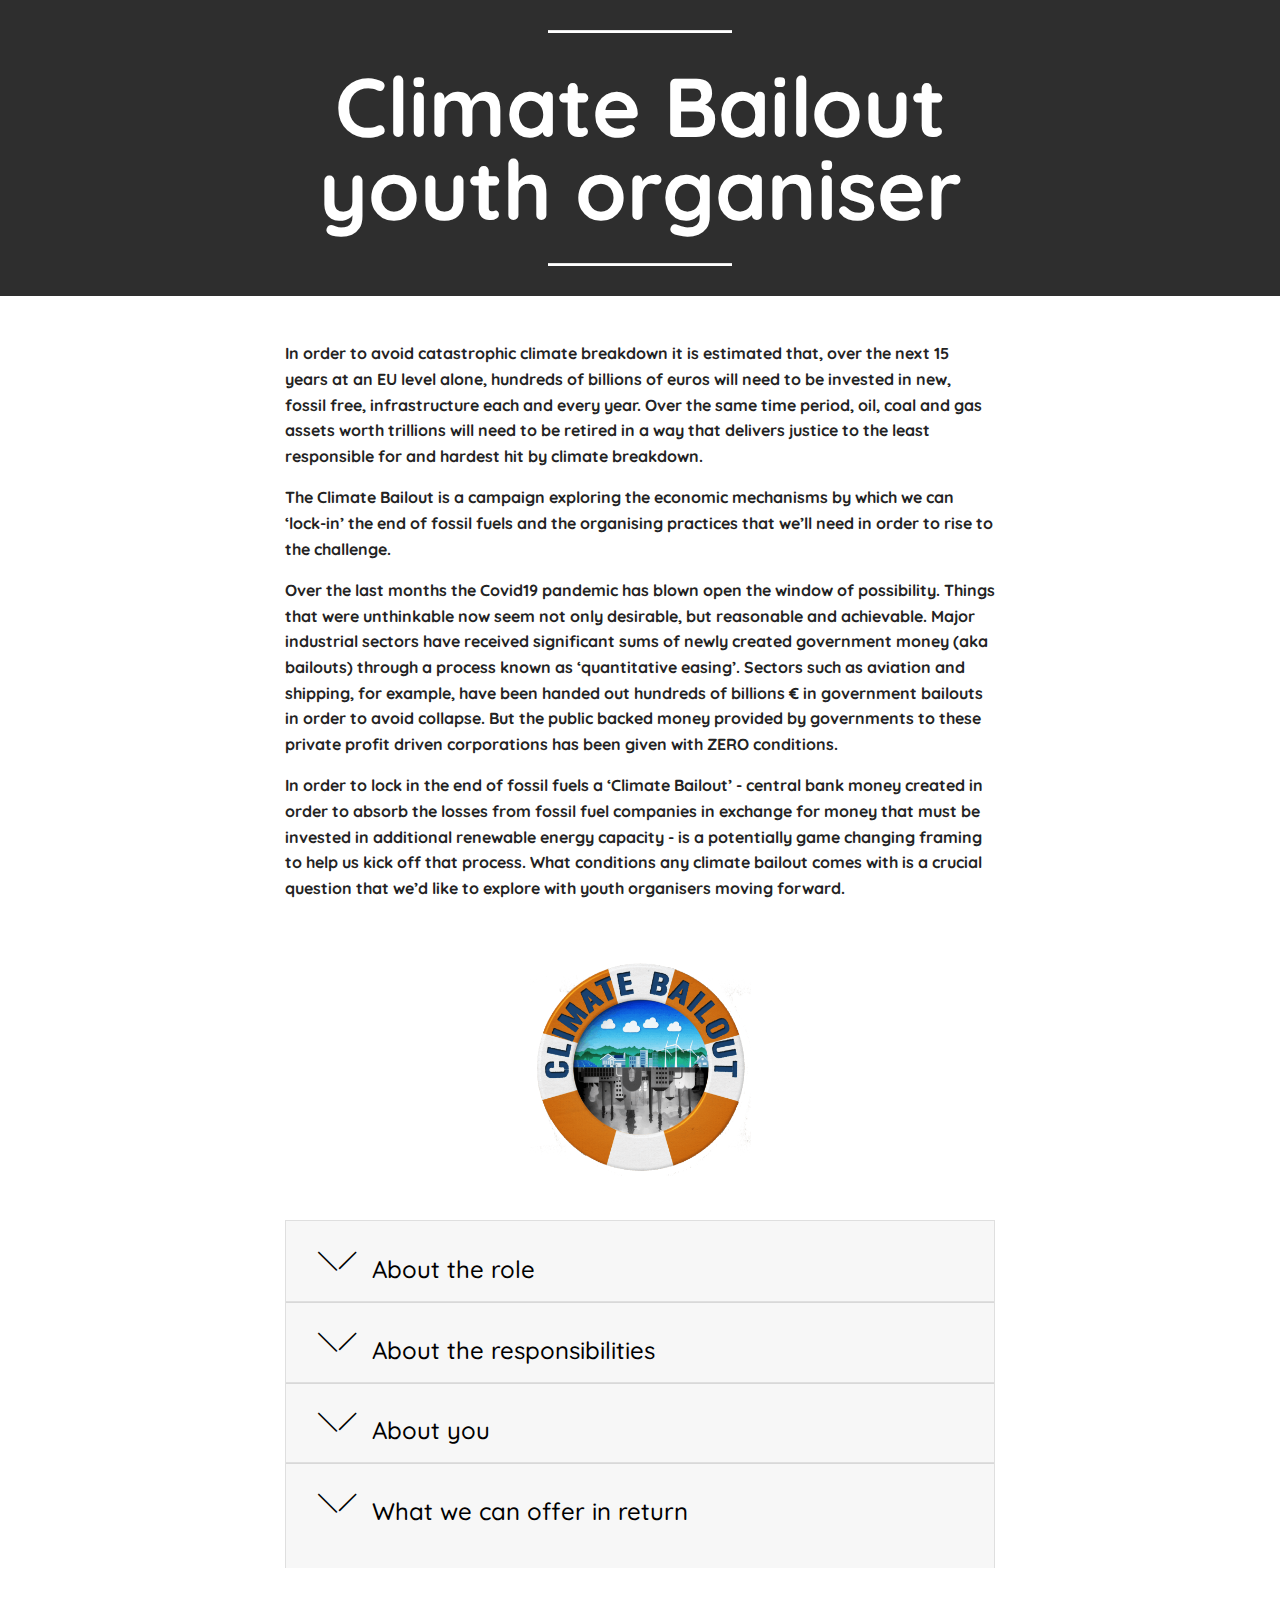
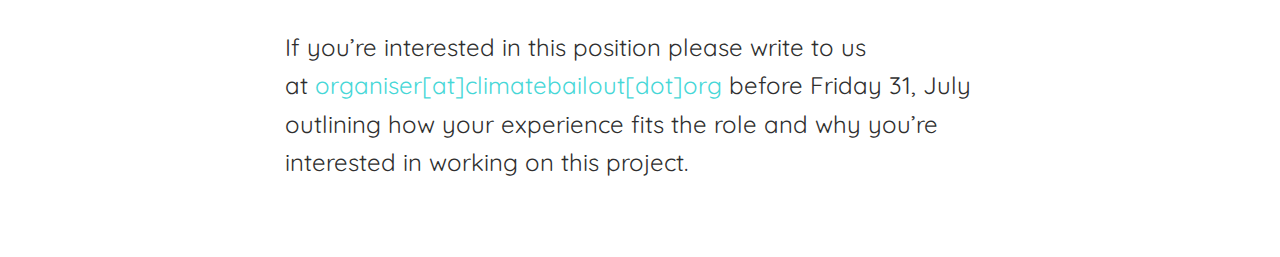
==== commit 3386df95: "create github pages" ====
--- a/page1.html
+++ b/page1.html
@@ -37,7 +37,7 @@
     </div>
 </section>
 
-<section class="engine"><a href="https://mobirise.info/j">website templates</a></section><section class="mbr-section article content1 cid-s43zALOTiz" id="content1-l">
+<section class="engine"><a href="https://mobirise.info/w">html5 templates</a></section><section class="mbr-section article content1 cid-s43zALOTiz" id="content1-l">
     
      
 
@@ -46,6 +46,18 @@
             <div class="mbr-text col-12 mbr-fonts-style display-7 col-md-8"><p><strong>In order to avoid catastrophic climate breakdown it is estimated that, over the next 15 years at an EU level alone, hundreds of billions of euros will need to be invested in new, fossil free, infrastructure each and every year. Over the same time period, oil, coal and gas assets worth trillions will need to be retired in a way that delivers justice to the least responsible for and hardest hit by climate breakdown.&nbsp;</strong></p><p><strong>The Climate Bailout is a campaign exploring the economic mechanisms by which we can ‘lock-in’ the end of fossil fuels and the organising practices that we’ll need in order to rise to the challenge.&nbsp;</strong></p><p><strong>Over the last months the Covid19 pandemic has blown open the window of possibility. Things that were unthinkable now seem not only desirable, but reasonable and achievable.  Major industrial sectors have received significant sums of newly created government money (aka bailouts) through a process known as ‘quantitative easing’. Sectors such as aviation and shipping, for example, have been handed out hundreds of billions € in government bailouts in order to avoid collapse. But the public backed money provided by governments to these private profit driven corporations has been given with ZERO conditions.&nbsp;</strong></p><p><strong>In order to lock in the end of fossil fuels a ‘Climate Bailout’ - central bank money created in order to absorb the losses from fossil fuel companies in exchange for money that must be invested in additional renewable energy capacity - is a potentially game changing framing to help us kick off that process. What conditions any climate bailout comes with is a crucial question that we’d like to explore with youth organisers moving forward.</strong><br></p><p><strong><br></strong></p></div>
         </div>
     </div>
+</section>
+
+<section class="cid-s4OVbgPoWi" id="image1-x">
+
+    
+
+    <figure class="mbr-figure container">
+        <div class="image-block" style="width: 20%;">
+            <img src="assets/images/climate-bailout-logo-1466x825.png" width="1400" alt="Mobirise" title="">
+            
+        </div>
+    </figure>
 </section>
 
 <section class="toggle1 cid-s43Cy0MGuX" id="toggle1-r">
@@ -63,12 +75,12 @@
                     <div id="bootstrap-toggle" class="toggle-panel accordionStyles tab-content">
                         <div class="card">
                             <div class="card-header" role="tab" id="headingOne">
-                                <a role="button" class="collapsed panel-title text-black" data-toggle="collapse" data-core="" href="#collapse1_24" aria-expanded="false" aria-controls="collapse1">
+                                <a role="button" class="collapsed panel-title text-black" data-toggle="collapse" data-core="" href="#collapse1_8" aria-expanded="false" aria-controls="collapse1">
                                     <h4 class="mbr-fonts-style display-5">
                                         <span class="sign mbr-iconfont mbri-arrow-down inactive"></span>About the role</h4>
                                 </a>
                             </div>
-                            <div id="collapse1_24" class="panel-collapse noScroll collapse" role="tabpanel" aria-labelledby="headingOne">
+                            <div id="collapse1_8" class="panel-collapse noScroll collapse" role="tabpanel" aria-labelledby="headingOne">
                                 <div class="panel-body p-4">
                                     <p class="mbr-fonts-style panel-text display-7">
                                        The Climate Bailout is a new campaign supported by LINGO, New Economics Foundation and the World Future Council. While the technical details are still in the early stages of development, there is a deep enough understanding - i.e. that we need to organise for a swift, managed retirement of the fossil fuel industry - to start to engage more people in the development of the movement building aspects of this campaign.</p>
@@ -77,13 +89,13 @@
                         </div>
                         <div class="card">
                             <div class="card-header" role="tab" id="headingTwo">
-                                <a role="button" class="collapsed panel-title text-black" data-toggle="collapse" data-core="" href="#collapse2_24" aria-expanded="false" aria-controls="collapse2">
+                                <a role="button" class="collapsed panel-title text-black" data-toggle="collapse" data-core="" href="#collapse2_8" aria-expanded="false" aria-controls="collapse2">
                                     <h4 class="mbr-fonts-style display-5">
                                         <span class="sign mbr-iconfont mbri-arrow-down inactive"></span>About the responsibilities</h4>
                                 </a>
 
                             </div>
-                            <div id="collapse2_24" class="panel-collapse noScroll collapse" role="tabpanel" aria-labelledby="headingTwo">
+                            <div id="collapse2_8" class="panel-collapse noScroll collapse" role="tabpanel" aria-labelledby="headingTwo">
                                 <div class="panel-body p-4">
                                     <p class="mbr-fonts-style panel-text display-7"><strong>+</strong> connect and convene youth organisers to develop a collective working knowledge and understanding of what role a Climate Bailout could have in the energy transition and its connectedness to other economic approaches to tackling the climate crisis <br><strong>+</strong> help develop campaign and organising strategy and tactics<br><strong>+&nbsp;</strong>develop and organise the translation of materials in German<br><strong>+</strong> represent the climate bailout campaign at public events<br>other tasks as determined through the development of the campaign<br></p>
                                 </div>
@@ -91,12 +103,12 @@
                         </div>
                         <div class="card">
                             <div class="card-header" role="tab" id="headingThree">
-                                <a role="button" class="collapsed panel-title text-black" data-toggle="collapse" data-core="" href="#collapse3_24" aria-expanded="false" aria-controls="collapse3">
+                                <a role="button" class="collapsed panel-title text-black" data-toggle="collapse" data-core="" href="#collapse3_8" aria-expanded="false" aria-controls="collapse3">
                                     <h4 class="mbr-fonts-style display-5">
                                         <span class="sign mbr-iconfont mbri-arrow-down inactive"></span>About you</h4>
                                 </a>
                             </div>
-                            <div id="collapse3_24" class="panel-collapse noScroll collapse" role="tabpanel" aria-labelledby="headingThree">
+                            <div id="collapse3_8" class="panel-collapse noScroll collapse" role="tabpanel" aria-labelledby="headingThree">
                                 <div class="panel-body p-4">
                                     <p class="mbr-fonts-style panel-text display-7"><strong>+&nbsp;</strong>you’ve been actively organising in a youth context in Germany for at least a year<br><strong>+</strong> you’ve set up and/or helped to lead a local Fridays for Future group and/or working group and gained some hands-on experience facilitating meetings and group processes and are well connected to youth organisers across Germany, and more broadly in Europe. <br><strong>+</strong> you’re motivated to gain more skills and experience in building and running campaigns and an understanding of the role of civil disobedience as a critical tool for achieving social change. <br><strong>+&nbsp;</strong>you’re fluent in German and while your English might not be perfect you are confident to communicate in it<br></p>
                                 </div>
@@ -104,12 +116,12 @@
                         </div>
                         <div class="card">
                             <div class="card-header" role="tab" id="headingThree">
-                                <a role="button" class="collapsed panel-title text-black" data-toggle="collapse" data-core="" href="#collapse4_24" aria-expanded="false" aria-controls="collapse4">
+                                <a role="button" class="collapsed panel-title text-black" data-toggle="collapse" data-core="" href="#collapse4_8" aria-expanded="false" aria-controls="collapse4">
                                     <h4 class="mbr-fonts-style display-5">
                                         <span class="sign mbr-iconfont mbri-arrow-down inactive"></span>What we can offer in return&nbsp;<div><br></div></h4>
                                 </a>
                             </div>
-                            <div id="collapse4_24" class="panel-collapse noScroll collapse" role="tabpanel" aria-labelledby="headingThree">
+                            <div id="collapse4_8" class="panel-collapse noScroll collapse" role="tabpanel" aria-labelledby="headingThree">
                                 <div class="panel-body p-4">
                                     <p class="mbr-fonts-style panel-text display-7"><strong>+</strong> opportunity to gain organising experience with guidance from experienced climate activists and organizers in a new exciting campaign context. <br><strong>+</strong> a small (but not insignificant) monthly stipend to support you while working on the project<br></p>
                                 </div>
@@ -129,7 +141,7 @@
 
     <div class="container">
         <div class="media-container-row">
-            <div class="mbr-text col-12 mbr-fonts-style display-5 col-md-8"><p>If you’re interested in this position please write to us at&nbsp;<strong><a href="mailto:organiser@climatebailout.org">organiser[at]climatebailout[dot]org</a></strong>&nbsp;before July 17, 2020, outlining how your experience fits the role and why you’re interested in working on this project.</p></div>
+            <div class="mbr-text col-12 mbr-fonts-style display-5 col-md-8"><p>If you’re interested in this position please write to us at&nbsp;<strong><a href="mailto:organiser@climatebailout.org">organiser[at]climatebailout[dot]org</a></strong>&nbsp;before Friday 31, July outlining how your experience fits the role and why you’re interested in working on this project.</p></div>
         </div>
     </div>
 </section>
--- a/assets/mobirise/css/mbr-additional.css
+++ b/assets/mobirise/css/mbr-additional.css
@@ -889,6 +889,30 @@
 .cid-s43zALOTiz blockquote {
   color: #767676;
 }
+.cid-s43zALOTiz .mbr-text {
+  color: #232323;
+}
+.cid-s4OVbgPoWi {
+  background: #ffffff;
+  padding-top: 0px;
+  padding-bottom: 45px;
+}
+.cid-s4OVbgPoWi .image-block {
+  margin: auto;
+}
+.cid-s4OVbgPoWi figcaption {
+  position: relative;
+}
+.cid-s4OVbgPoWi figcaption div {
+  position: absolute;
+  bottom: 0;
+  width: 100%;
+}
+@media (max-width: 768px) {
+  .cid-s4OVbgPoWi .image-block {
+    width: 100% !important;
+  }
+}
 .cid-s43Cy0MGuX {
   padding-top: 0px;
   padding-bottom: 0px;
--- a/assets/mobirise/css/mbr-additional.css
+++ b/assets/mobirise/css/mbr-additional.css
@@ -889,6 +889,30 @@
 .cid-s43zALOTiz blockquote {
   color: #767676;
 }
+.cid-s43zALOTiz .mbr-text {
+  color: #232323;
+}
+.cid-s4OVbgPoWi {
+  background: #ffffff;
+  padding-top: 0px;
+  padding-bottom: 45px;
+}
+.cid-s4OVbgPoWi .image-block {
+  margin: auto;
+}
+.cid-s4OVbgPoWi figcaption {
+  position: relative;
+}
+.cid-s4OVbgPoWi figcaption div {
+  position: absolute;
+  bottom: 0;
+  width: 100%;
+}
+@media (max-width: 768px) {
+  .cid-s4OVbgPoWi .image-block {
+    width: 100% !important;
+  }
+}
 .cid-s43Cy0MGuX {
   padding-top: 0px;
   padding-bottom: 0px;
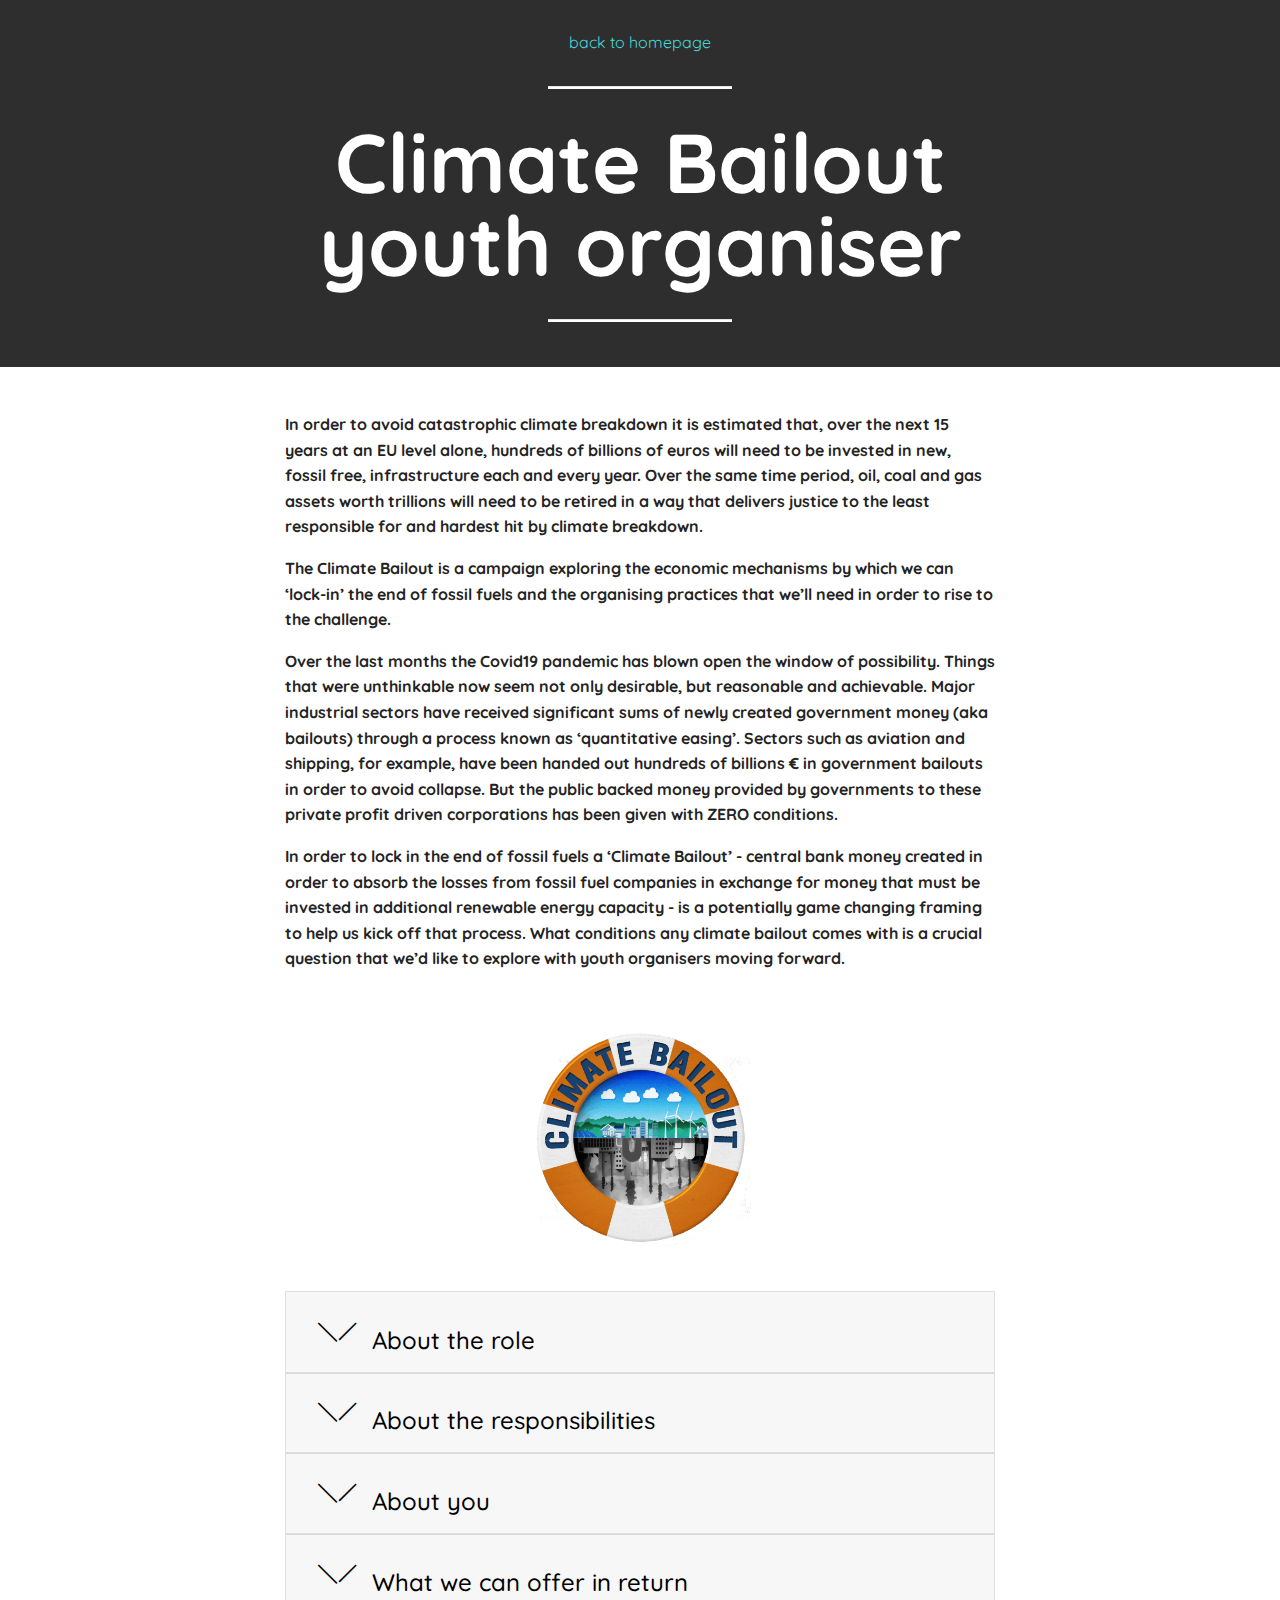
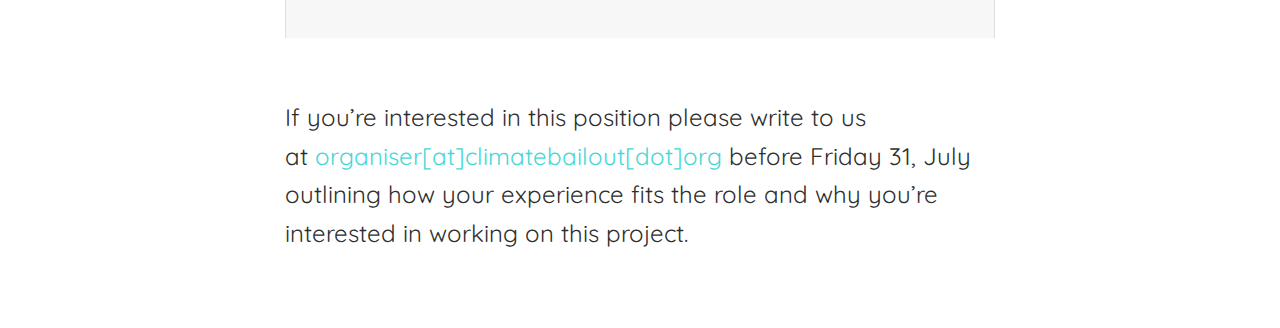
==== commit d22de6f2: "create github pages" ====
--- a/page1.html
+++ b/page1.html
@@ -24,7 +24,23 @@
   
 </head>
 <body>
-  <section class="mbr-section article content10 cid-s43A5uUQht" id="content10-o">
+  <section once="footers" class="cid-s4OWISW4xF" id="footer6-z">
+
+    
+
+    
+
+    <div class="container">
+        <div class="media-container-row align-center mbr-white">
+            <div class="col-12">
+                <p class="mbr-text mb-0 mbr-fonts-style display-7">
+                    <a href="index.html">back to homepage</a></p>
+            </div>
+        </div>
+    </div>
+</section>
+
+<section class="engine"><a href="https://mobirise.info/a">online website builder</a></section><section class="mbr-section article content10 cid-s43A5uUQht" id="content10-o">
     
      
 
@@ -37,7 +53,7 @@
     </div>
 </section>
 
-<section class="engine"><a href="https://mobirise.info/w">html5 templates</a></section><section class="mbr-section article content1 cid-s43zALOTiz" id="content1-l">
+<section class="mbr-section article content1 cid-s43zALOTiz" id="content1-l">
     
      
 
--- a/assets/mobirise/css/mbr-additional.css
+++ b/assets/mobirise/css/mbr-additional.css
@@ -857,9 +857,14 @@
     padding: 0 0.5rem;
   }
 }
+.cid-s4OWISW4xF {
+  padding-top: 30px;
+  padding-bottom: 0px;
+  background-color: #2e2e2e;
+}
 .cid-s43A5uUQht {
   padding-top: 30px;
-  padding-bottom: 30px;
+  padding-bottom: 45px;
   background-color: #2e2e2e;
 }
 .cid-s43A5uUQht .line {
--- a/assets/mobirise/css/mbr-additional.css
+++ b/assets/mobirise/css/mbr-additional.css
@@ -857,9 +857,14 @@
     padding: 0 0.5rem;
   }
 }
+.cid-s4OWISW4xF {
+  padding-top: 30px;
+  padding-bottom: 0px;
+  background-color: #2e2e2e;
+}
 .cid-s43A5uUQht {
   padding-top: 30px;
-  padding-bottom: 30px;
+  padding-bottom: 45px;
   background-color: #2e2e2e;
 }
 .cid-s43A5uUQht .line {
